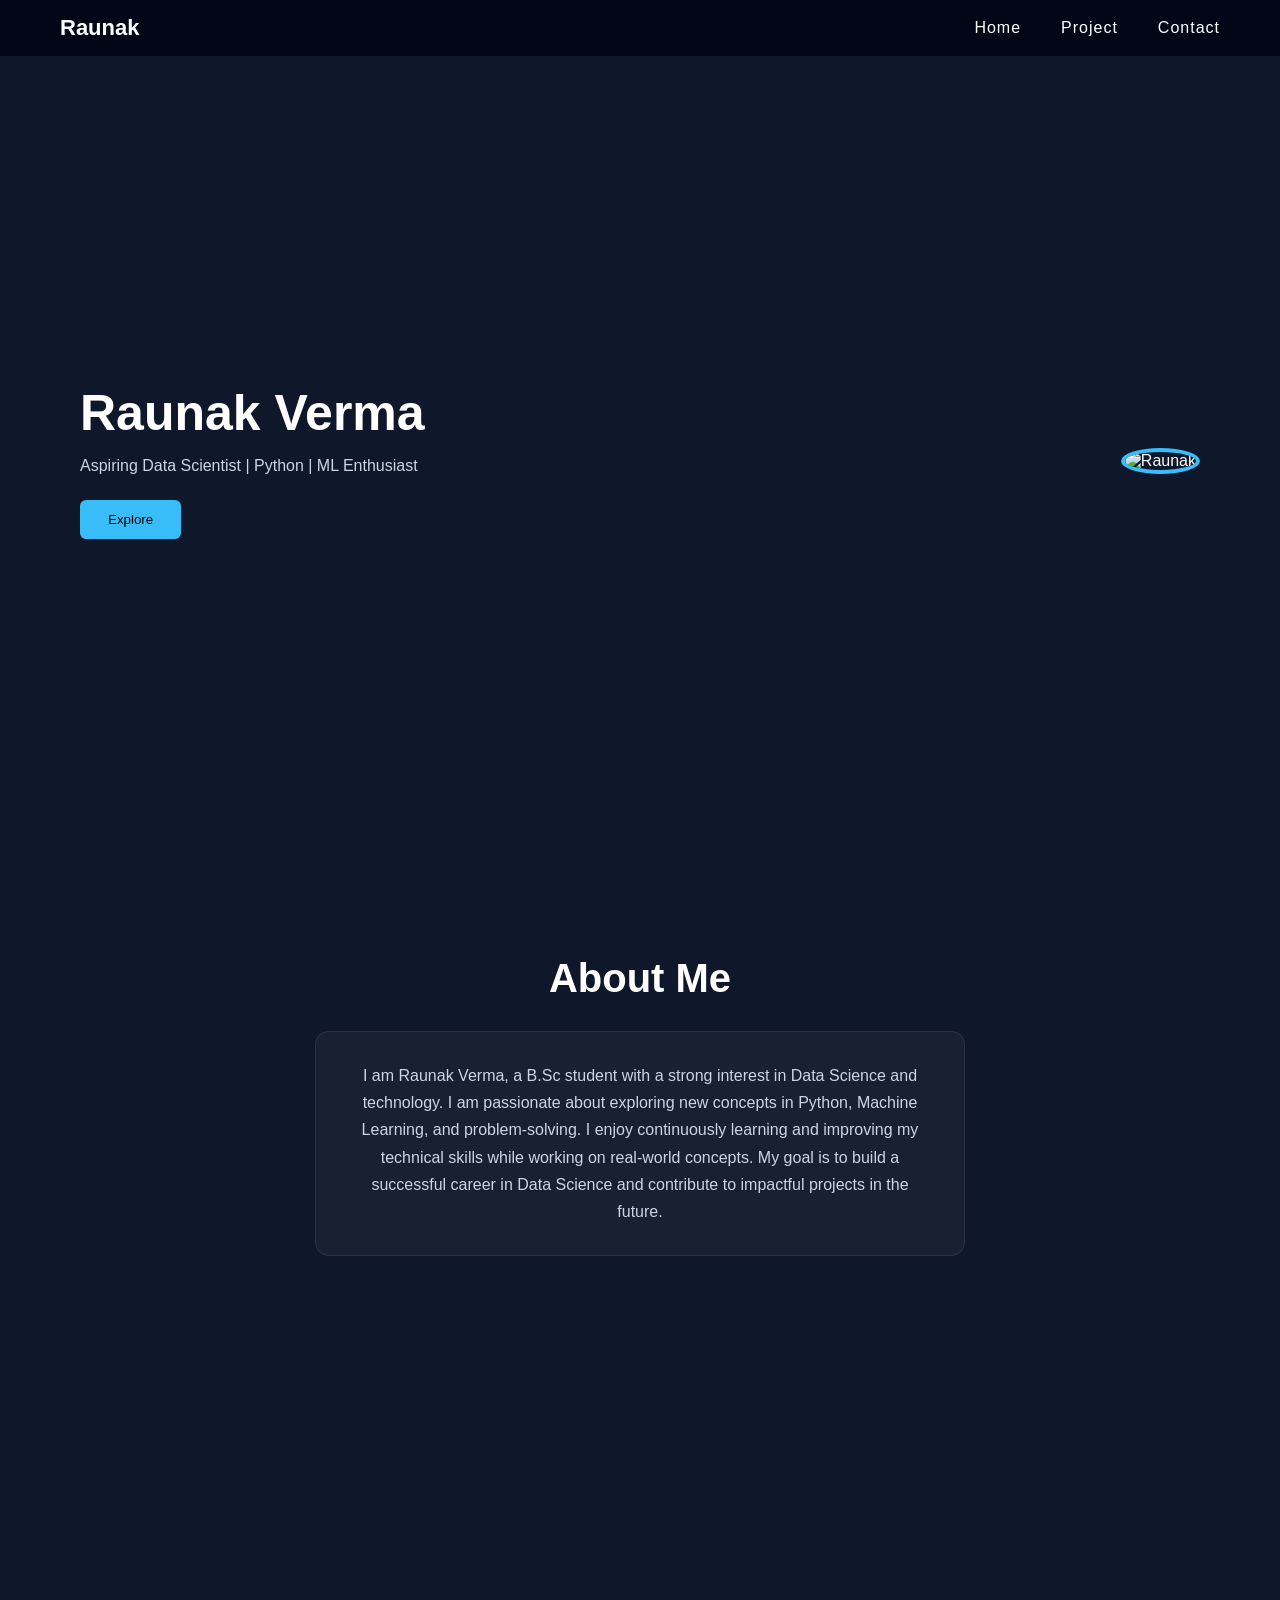
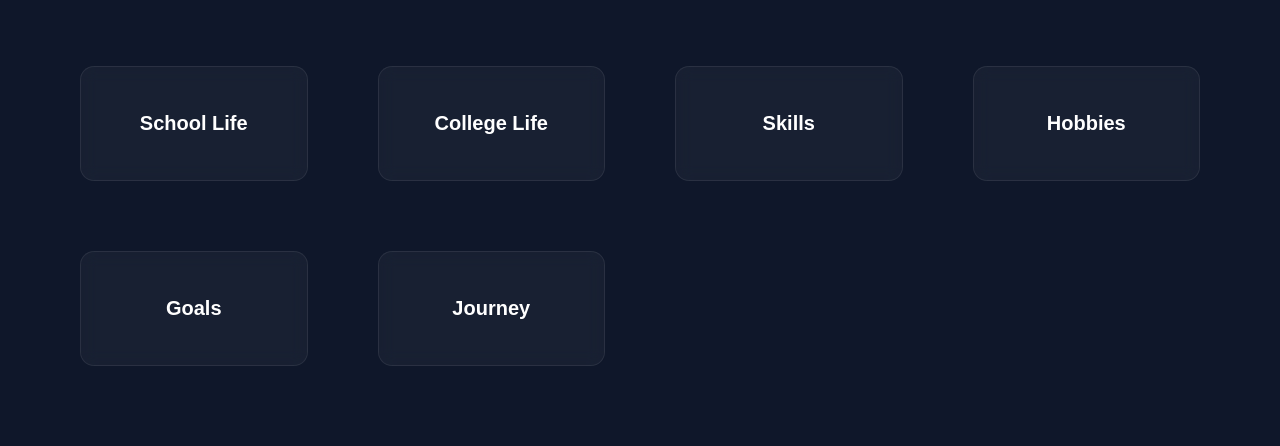
==== index.html @ 3b7c5c31 "Add files via upload" ====
<!DOCTYPE html>
<html lang="en">
<head>
  <meta charset="UTF-8">
  <meta name="viewport" content="width=device-width, initial-scale=1.0">
  <title>Your Name | Portfolio</title>
  <link rel="stylesheet" href="style.css">
</head>
<body>

<!-- 🔹 Navbar -->
<nav class="navbar">
  <h2 class="logo">Raunak</h2>

  <ul>
    <li><a href="#">Home</a></li>
    <li><a href="#">Project</a></li>
    <li><a href="#">Contact</a></li>
  </ul>
</nav>

<!-- 🔹 Hero Section -->
<section class="hero">
  
  <div class="hero-text">
    <h1>Raunak Verma</h1>
    <p>Aspiring Data Scientist | Python | ML Enthusiast</p>
    <button onclick="scrollToSection()">Explore</button>
  </div>

  <div class="hero-img">
    <img src="profile.jpg" alt="Raunak">
  </div>

</section>

<!DOCTYPE html>
<html lang="en">
<head>
  <meta charset="UTF-8">
  <title>About Me</title>
  <link rel="stylesheet" href="style.css">
</head>
<body>


<section class="page">
  <h1>About Me</h1>

  <p>
    I am Raunak Verma, a B.Sc student with a strong interest in Data Science and technology. 
    I am passionate about exploring new concepts in Python, Machine Learning, and problem-solving.

    I enjoy continuously learning and improving my technical skills while working on real-world concepts. 
    My goal is to build a successful career in Data Science and contribute to impactful projects in the future.
  </p>
</section>

</body>
</html>

<!-- 🔹 Clickable Blocks -->
<section class="cards" id="cards">

  <div class="card" onclick="location.href='school.html'">
    <h2>School Life</h2>
  </div>

  <div class="card" onclick="location.href='college.html'">
    <h2>College Life</h2>
  </div>

  <div class="card" onclick="location.href='skills.html'">
    <h2>Skills</h2>
  </div>

  <div class="card" onclick="location.href='hobbies.html'">
    <h2>Hobbies</h2>
  </div>

  <div class="card" onclick="location.href='goals.html'">
    <h2>Goals</h2>
  </div>

  <div class="card" onclick="location.href='journey.html'">
    <h2>Journey</h2>
  </div>

</section>

<script src="script.js"></script>
</body>
</html>
---- style.css ----
*{
  margin: 0;
  padding: 0;
  box-sizing: border-box;
  font-family: 'Poppins', sans-serif;
}

body{
  background: #0f172a;
  color: white;
}

/* Navbar */
.navbar{
  display: flex;
  justify-content: space-between;
  padding: 20px 50px;
  background: #020617;
  position: sticky;
  top: 0;
}

.navbar ul{
  display: flex;
  list-style: none;
  gap: 50px;   /* 👈 yahi main spacing hai */
}

.navbar a{
  color: white;
  text-decoration: none;
  font-size: 16px;
  letter-spacing: 0.5px;  /* thoda premium feel */
  transition: 0.3s;
  padding: 5px 0;
  letter-spacing: 1px;
}


.navbar a:hover{
  color: cyan;
}

/* Hero */
/* Hero Layout */
.hero{
  min-height: 90vh;
  display: flex;
  justify-content: space-between;
  align-items: center;
  padding: 0 80px;
  gap: 40px;
}

.hero-text{
  max-width: 500px;
}

.hero-text h1{
  font-size: 50px;
  margin-bottom: 15px;
}

.hero-text p{
  margin-bottom: 25px;
  color: #cbd5e1;
}

/* Button fix */
.hero button{
  padding: 12px 28px;
  border: none;
  background: #38bdf8;
  color: black;
  cursor: pointer;
  border-radius: 6px;
  transition: 0.3s;
}

.hero button:hover{
  background: #0ea5e9;
}

/* Image styling */
.hero-img img{
  width: 280px;
  height: 280px;
  object-fit: cover;
  border-radius: 50%;
  border: 4px solid #38bdf8;
}

/* 🔹 Cards Section */
.cards{
  display: grid;
  grid-template-columns: repeat(auto-fit, minmax(220px, 1fr));
  gap: 70px;              /* enough spacing */
  padding: 80px;
}

/* 🔹 Individual Card */
.card{
  background: rgba(255,255,255,0.04);
  backdrop-filter: blur(8px);
  padding: 45px 30px;
  text-align: center;
  border-radius: 14px;
  cursor: pointer;
  border: 1px solid rgba(255,255,255,0.08);

  transition: transform 0.25s ease, 
              box-shadow 0.25s ease, 
              border-color 0.25s ease;
}

/* 🔹 Card Text */
.card h2{
  font-size: 20px;
  transition: 0.25s ease;
}

/* 🔥 Hover Effect (NO overlap, clean) */
.card:hover{
  transform: translateY(-6px);   /* controlled movement */
  border-color: #38bdf8;

  /* soft shadow (no spreading into other cards) */
  box-shadow: 0 8px 18px rgba(0,0,0,0.35);
}

/* 🔹 Text Slight Zoom */
.card:hover h2{
  font-size: 22px;
}
/* 🔹 Page Layout */
.page{
  min-height: 80vh;
  padding: 100px 60px;
  text-align: center;
}

.page h1{
  font-size: 40px;
  margin-bottom: 15px;
}

.subtitle{
  max-width: 700px;
  margin: auto;
  margin-bottom: 50px;
  color: #cbd5e1;
  line-height: 1.6;
}

/* 🔹 Phase Cards */
.phase-container{
  display: flex;
  justify-content: center;
  gap: 50px;
  flex-wrap: wrap;
}

.phase-card{
  width: 220px;
  padding: 40px;
  background: rgba(255,255,255,0.04);
  border-radius: 12px;
  cursor: pointer;
  border: 1px solid rgba(255,255,255,0.1);
  transition: 0.3s;
}

.phase-card h2{
  margin-bottom: 10px;
}

.phase-card p{
  color: #94a3b8;
}

/* 🔥 Hover */
.phase-card:hover{
  transform: translateY(-6px);
  border-color: #38bdf8;
  box-shadow: 0 8px 18px rgba(0,0,0,0.3);
}
.navbar{
  display: flex;
  justify-content: space-between;
  align-items: center;

  padding: 15px 60px;
  width: 100%;

  position: sticky;
  top: 0;

  background: #020617;
  z-index: 1000;
}

/* Logo */
.logo{
  font-size: 22px;
  font-weight: 600;
}

/* Nav items */
.navbar ul{
  display: flex;
  list-style: none;
  gap: 40px;
  margin: 0;
  padding: 0;
}

.navbar a{
  text-decoration: none;
  color: white;
  font-size: 16px;
  transition: 0.3s;
}

.navbar a:hover{
  color: #38bdf8;
}

/* 🔹 About Section Layout */
.page{
  display: flex;
  flex-direction: column;
  align-items: center;
  padding: 30px 20px;
  gap: 15px;
}

.page h1{
  margin-bottom: 10px;
}

/* 🔹 About Box */
.page p{
  max-width: 650px;
  background: rgba(255,255,255,0.04);
  padding: 30px 35px;
  border-radius: 14px;

  line-height: 1.7;
  color: #cbd5e1;

  border: 1px solid rgba(255,255,255,0.08);

  transition: all 0.3s ease;
  position: relative;
}

/* 🔥 Hover Effect (premium, not loud) */
.page p:hover{
  transform: translateY(-6px);
  border-color: #38bdf8;

  box-shadow: 0 10px 25px rgba(0,0,0,0.35);
}

/* ✨ Subtle glow line effect */
.page p::before{
  content: "";
  position: absolute;
  top: 0;
  left: 0;
  height: 3px;
  width: 0%;
  background: #38bdf8;
  transition: 0.3s;
  border-radius: 10px 10px 0 0;
}

.page p:hover::before{
  width: 100%;
}
/* 🔥 RESET (MOST IMPORTANT) */
*{
  margin: 0;
  padding: 0;
  box-sizing: border-box;
}
body{
  margin: 0;
}

/* page */
.page{
  padding: 20px 20px;   /* tight spacing */
}

/* heading */
.page h1{
  margin: 10px 0;
}

/* 🔹 Phase Page Layout */
.phase-page{
  padding: 40px 20px;
  text-align: center;
}

.phase-page h1{
  font-size: 36px;
  margin-bottom: 5px;
}

.phase-page h3{
  color: #94a3b8;
  margin-bottom: 25px;
}

/* 🔹 Content Box */
.content-box{
  max-width: 750px;
  margin: auto;
  background: rgba(255,255,255,0.04);
  padding: 35px 40px;
  border-radius: 14px;
  border: 1px solid rgba(255,255,255,0.08);

  line-height: 1.7;
  color: #cbd5e1;

  transition: 0.3s;
}

/* 🔥 Hover effect */
.content-box:hover{
  transform: translateY(-5px);
  border-color: #38bdf8;
  box-shadow: 0 10px 25px rgba(0,0,0,0.35);
}

/* Paragraph spacing */
.content-box p{
  margin-bottom: 15px;
}

/* 🔹 Page Layout */
.page{
  min-height: 80vh;
  padding: 100px 60px;
  text-align: center;
}

.page h1{
  font-size: 40px;
  margin-bottom: 15px;
}

.subtitle{
  max-width: 700px;
  margin: auto;
  margin-bottom: 50px;
  color: #cbd5e1;
  line-height: 1.6;
}

/* 🔹 Phase Cards */
.phase-container{
  display: flex;
  justify-content: center;
  gap: 50px;
  flex-wrap: wrap;
}

.phase-card{
  width: 220px;
  padding: 40px;
  background: rgba(255,255,255,0.04);
  border-radius: 12px;
  cursor: pointer;
  border: 1px solid rgba(255,255,255,0.1);
  transition: 0.3s;
}

.phase-card h2{
  margin-bottom: 10px;
}

.phase-card p{
  color: #94a3b8;
}

/* 🔥 Hover */
.phase-card:hover{
  transform: translateY(-6px);
  border-color: #38bdf8;
  box-shadow: 0 8px 18px rgba(0,0,0,0.3);
}

.phase-page{
  padding: 50px 20px;
  text-align: center;
}

/* Slightly more prominent heading for final phase */
.phase-page h1{
  font-size: 38px;
  margin-bottom: 8px;
  letter-spacing: 0.5px;
}

.phase-page h3{
  color: #38bdf8;
  margin-bottom: 30px;
  font-weight: 500;
}

/* Content box - slightly more refined */
.content-box{
  max-width: 780px;
  margin: auto;
  background: rgba(255,255,255,0.05); /* slightly brighter than others */
  padding: 40px 45px;
  border-radius: 16px;
  border: 1px solid rgba(56,189,248,0.15); /* bluish tint border */

  line-height: 1.75;
  color: #e2e8f0;

  transition: all 0.3s ease;
}

/* Hover effect (more premium for final phase) */
.content-box:hover{
  transform: translateY(-6px);
  border-color: #38bdf8;
  box-shadow: 0 12px 30px rgba(0,0,0,0.45);
}

/* Paragraph spacing */
.content-box p{
  margin-bottom: 16px;
  font-size: 15.5px;
}

/* Navbar slight enhancement (optional consistency) */
.navbar{
  background: #020617;
  backdrop-filter: blur(6px);
}

/* Back/Home links hover */
.navbar a:hover{
  color: #38bdf8;
}
.page{
  min-height: 80vh;
  padding: 80px 20px;
  text-align: center;
}

.subtitle{
  max-width: 700px;
  margin: auto;
  margin-top: 10px;
  margin-bottom: 40px;
  color: #cbd5e1;
  line-height: 1.6;
}

.phase-container{
  display: flex;
  justify-content: center;
  gap: 40px;
  flex-wrap: wrap;
}

.phase-card{
  width: 220px;
  padding: 35px;
  background: rgba(255,255,255,0.04);
  border-radius: 12px;
  cursor: pointer;
  border: 1px solid rgba(255,255,255,0.1);
  transition: 0.3s;
}

.phase-card h2{
  margin-bottom: 10px;
}

.phase-card p{
  color: #94a3b8;
}

.phase-card:hover{
  transform: translateY(-6px);
  border-color: #38bdf8;
  box-shadow: 0 8px 18px rgba(0,0,0,0.3);
}
---- style.css ----
*{
  margin: 0;
  padding: 0;
  box-sizing: border-box;
  font-family: 'Poppins', sans-serif;
}

body{
  background: #0f172a;
  color: white;
}

/* Navbar */
.navbar{
  display: flex;
  justify-content: space-between;
  padding: 20px 50px;
  background: #020617;
  position: sticky;
  top: 0;
}

.navbar ul{
  display: flex;
  list-style: none;
  gap: 50px;   /* 👈 yahi main spacing hai */
}

.navbar a{
  color: white;
  text-decoration: none;
  font-size: 16px;
  letter-spacing: 0.5px;  /* thoda premium feel */
  transition: 0.3s;
  padding: 5px 0;
  letter-spacing: 1px;
}


.navbar a:hover{
  color: cyan;
}

/* Hero */
/* Hero Layout */
.hero{
  min-height: 90vh;
  display: flex;
  justify-content: space-between;
  align-items: center;
  padding: 0 80px;
  gap: 40px;
}

.hero-text{
  max-width: 500px;
}

.hero-text h1{
  font-size: 50px;
  margin-bottom: 15px;
}

.hero-text p{
  margin-bottom: 25px;
  color: #cbd5e1;
}

/* Button fix */
.hero button{
  padding: 12px 28px;
  border: none;
  background: #38bdf8;
  color: black;
  cursor: pointer;
  border-radius: 6px;
  transition: 0.3s;
}

.hero button:hover{
  background: #0ea5e9;
}

/* Image styling */
.hero-img img{
  width: 280px;
  height: 280px;
  object-fit: cover;
  border-radius: 50%;
  border: 4px solid #38bdf8;
}

/* 🔹 Cards Section */
.cards{
  display: grid;
  grid-template-columns: repeat(auto-fit, minmax(220px, 1fr));
  gap: 70px;              /* enough spacing */
  padding: 80px;
}

/* 🔹 Individual Card */
.card{
  background: rgba(255,255,255,0.04);
  backdrop-filter: blur(8px);
  padding: 45px 30px;
  text-align: center;
  border-radius: 14px;
  cursor: pointer;
  border: 1px solid rgba(255,255,255,0.08);

  transition: transform 0.25s ease, 
              box-shadow 0.25s ease, 
              border-color 0.25s ease;
}

/* 🔹 Card Text */
.card h2{
  font-size: 20px;
  transition: 0.25s ease;
}

/* 🔥 Hover Effect (NO overlap, clean) */
.card:hover{
  transform: translateY(-6px);   /* controlled movement */
  border-color: #38bdf8;

  /* soft shadow (no spreading into other cards) */
  box-shadow: 0 8px 18px rgba(0,0,0,0.35);
}

/* 🔹 Text Slight Zoom */
.card:hover h2{
  font-size: 22px;
}
/* 🔹 Page Layout */
.page{
  min-height: 80vh;
  padding: 100px 60px;
  text-align: center;
}

.page h1{
  font-size: 40px;
  margin-bottom: 15px;
}

.subtitle{
  max-width: 700px;
  margin: auto;
  margin-bottom: 50px;
  color: #cbd5e1;
  line-height: 1.6;
}

/* 🔹 Phase Cards */
.phase-container{
  display: flex;
  justify-content: center;
  gap: 50px;
  flex-wrap: wrap;
}

.phase-card{
  width: 220px;
  padding: 40px;
  background: rgba(255,255,255,0.04);
  border-radius: 12px;
  cursor: pointer;
  border: 1px solid rgba(255,255,255,0.1);
  transition: 0.3s;
}

.phase-card h2{
  margin-bottom: 10px;
}

.phase-card p{
  color: #94a3b8;
}

/* 🔥 Hover */
.phase-card:hover{
  transform: translateY(-6px);
  border-color: #38bdf8;
  box-shadow: 0 8px 18px rgba(0,0,0,0.3);
}
.navbar{
  display: flex;
  justify-content: space-between;
  align-items: center;

  padding: 15px 60px;
  width: 100%;

  position: sticky;
  top: 0;

  background: #020617;
  z-index: 1000;
}

/* Logo */
.logo{
  font-size: 22px;
  font-weight: 600;
}

/* Nav items */
.navbar ul{
  display: flex;
  list-style: none;
  gap: 40px;
  margin: 0;
  padding: 0;
}

.navbar a{
  text-decoration: none;
  color: white;
  font-size: 16px;
  transition: 0.3s;
}

.navbar a:hover{
  color: #38bdf8;
}

/* 🔹 About Section Layout */
.page{
  display: flex;
  flex-direction: column;
  align-items: center;
  padding: 30px 20px;
  gap: 15px;
}

.page h1{
  margin-bottom: 10px;
}

/* 🔹 About Box */
.page p{
  max-width: 650px;
  background: rgba(255,255,255,0.04);
  padding: 30px 35px;
  border-radius: 14px;

  line-height: 1.7;
  color: #cbd5e1;

  border: 1px solid rgba(255,255,255,0.08);

  transition: all 0.3s ease;
  position: relative;
}

/* 🔥 Hover Effect (premium, not loud) */
.page p:hover{
  transform: translateY(-6px);
  border-color: #38bdf8;

  box-shadow: 0 10px 25px rgba(0,0,0,0.35);
}

/* ✨ Subtle glow line effect */
.page p::before{
  content: "";
  position: absolute;
  top: 0;
  left: 0;
  height: 3px;
  width: 0%;
  background: #38bdf8;
  transition: 0.3s;
  border-radius: 10px 10px 0 0;
}

.page p:hover::before{
  width: 100%;
}
/* 🔥 RESET (MOST IMPORTANT) */
*{
  margin: 0;
  padding: 0;
  box-sizing: border-box;
}
body{
  margin: 0;
}

/* page */
.page{
  padding: 20px 20px;   /* tight spacing */
}

/* heading */
.page h1{
  margin: 10px 0;
}

/* 🔹 Phase Page Layout */
.phase-page{
  padding: 40px 20px;
  text-align: center;
}

.phase-page h1{
  font-size: 36px;
  margin-bottom: 5px;
}

.phase-page h3{
  color: #94a3b8;
  margin-bottom: 25px;
}

/* 🔹 Content Box */
.content-box{
  max-width: 750px;
  margin: auto;
  background: rgba(255,255,255,0.04);
  padding: 35px 40px;
  border-radius: 14px;
  border: 1px solid rgba(255,255,255,0.08);

  line-height: 1.7;
  color: #cbd5e1;

  transition: 0.3s;
}

/* 🔥 Hover effect */
.content-box:hover{
  transform: translateY(-5px);
  border-color: #38bdf8;
  box-shadow: 0 10px 25px rgba(0,0,0,0.35);
}

/* Paragraph spacing */
.content-box p{
  margin-bottom: 15px;
}

/* 🔹 Page Layout */
.page{
  min-height: 80vh;
  padding: 100px 60px;
  text-align: center;
}

.page h1{
  font-size: 40px;
  margin-bottom: 15px;
}

.subtitle{
  max-width: 700px;
  margin: auto;
  margin-bottom: 50px;
  color: #cbd5e1;
  line-height: 1.6;
}

/* 🔹 Phase Cards */
.phase-container{
  display: flex;
  justify-content: center;
  gap: 50px;
  flex-wrap: wrap;
}

.phase-card{
  width: 220px;
  padding: 40px;
  background: rgba(255,255,255,0.04);
  border-radius: 12px;
  cursor: pointer;
  border: 1px solid rgba(255,255,255,0.1);
  transition: 0.3s;
}

.phase-card h2{
  margin-bottom: 10px;
}

.phase-card p{
  color: #94a3b8;
}

/* 🔥 Hover */
.phase-card:hover{
  transform: translateY(-6px);
  border-color: #38bdf8;
  box-shadow: 0 8px 18px rgba(0,0,0,0.3);
}

.phase-page{
  padding: 50px 20px;
  text-align: center;
}

/* Slightly more prominent heading for final phase */
.phase-page h1{
  font-size: 38px;
  margin-bottom: 8px;
  letter-spacing: 0.5px;
}

.phase-page h3{
  color: #38bdf8;
  margin-bottom: 30px;
  font-weight: 500;
}

/* Content box - slightly more refined */
.content-box{
  max-width: 780px;
  margin: auto;
  background: rgba(255,255,255,0.05); /* slightly brighter than others */
  padding: 40px 45px;
  border-radius: 16px;
  border: 1px solid rgba(56,189,248,0.15); /* bluish tint border */

  line-height: 1.75;
  color: #e2e8f0;

  transition: all 0.3s ease;
}

/* Hover effect (more premium for final phase) */
.content-box:hover{
  transform: translateY(-6px);
  border-color: #38bdf8;
  box-shadow: 0 12px 30px rgba(0,0,0,0.45);
}

/* Paragraph spacing */
.content-box p{
  margin-bottom: 16px;
  font-size: 15.5px;
}

/* Navbar slight enhancement (optional consistency) */
.navbar{
  background: #020617;
  backdrop-filter: blur(6px);
}

/* Back/Home links hover */
.navbar a:hover{
  color: #38bdf8;
}
.page{
  min-height: 80vh;
  padding: 80px 20px;
  text-align: center;
}

.subtitle{
  max-width: 700px;
  margin: auto;
  margin-top: 10px;
  margin-bottom: 40px;
  color: #cbd5e1;
  line-height: 1.6;
}

.phase-container{
  display: flex;
  justify-content: center;
  gap: 40px;
  flex-wrap: wrap;
}

.phase-card{
  width: 220px;
  padding: 35px;
  background: rgba(255,255,255,0.04);
  border-radius: 12px;
  cursor: pointer;
  border: 1px solid rgba(255,255,255,0.1);
  transition: 0.3s;
}

.phase-card h2{
  margin-bottom: 10px;
}

.phase-card p{
  color: #94a3b8;
}

.phase-card:hover{
  transform: translateY(-6px);
  border-color: #38bdf8;
  box-shadow: 0 8px 18px rgba(0,0,0,0.3);
}
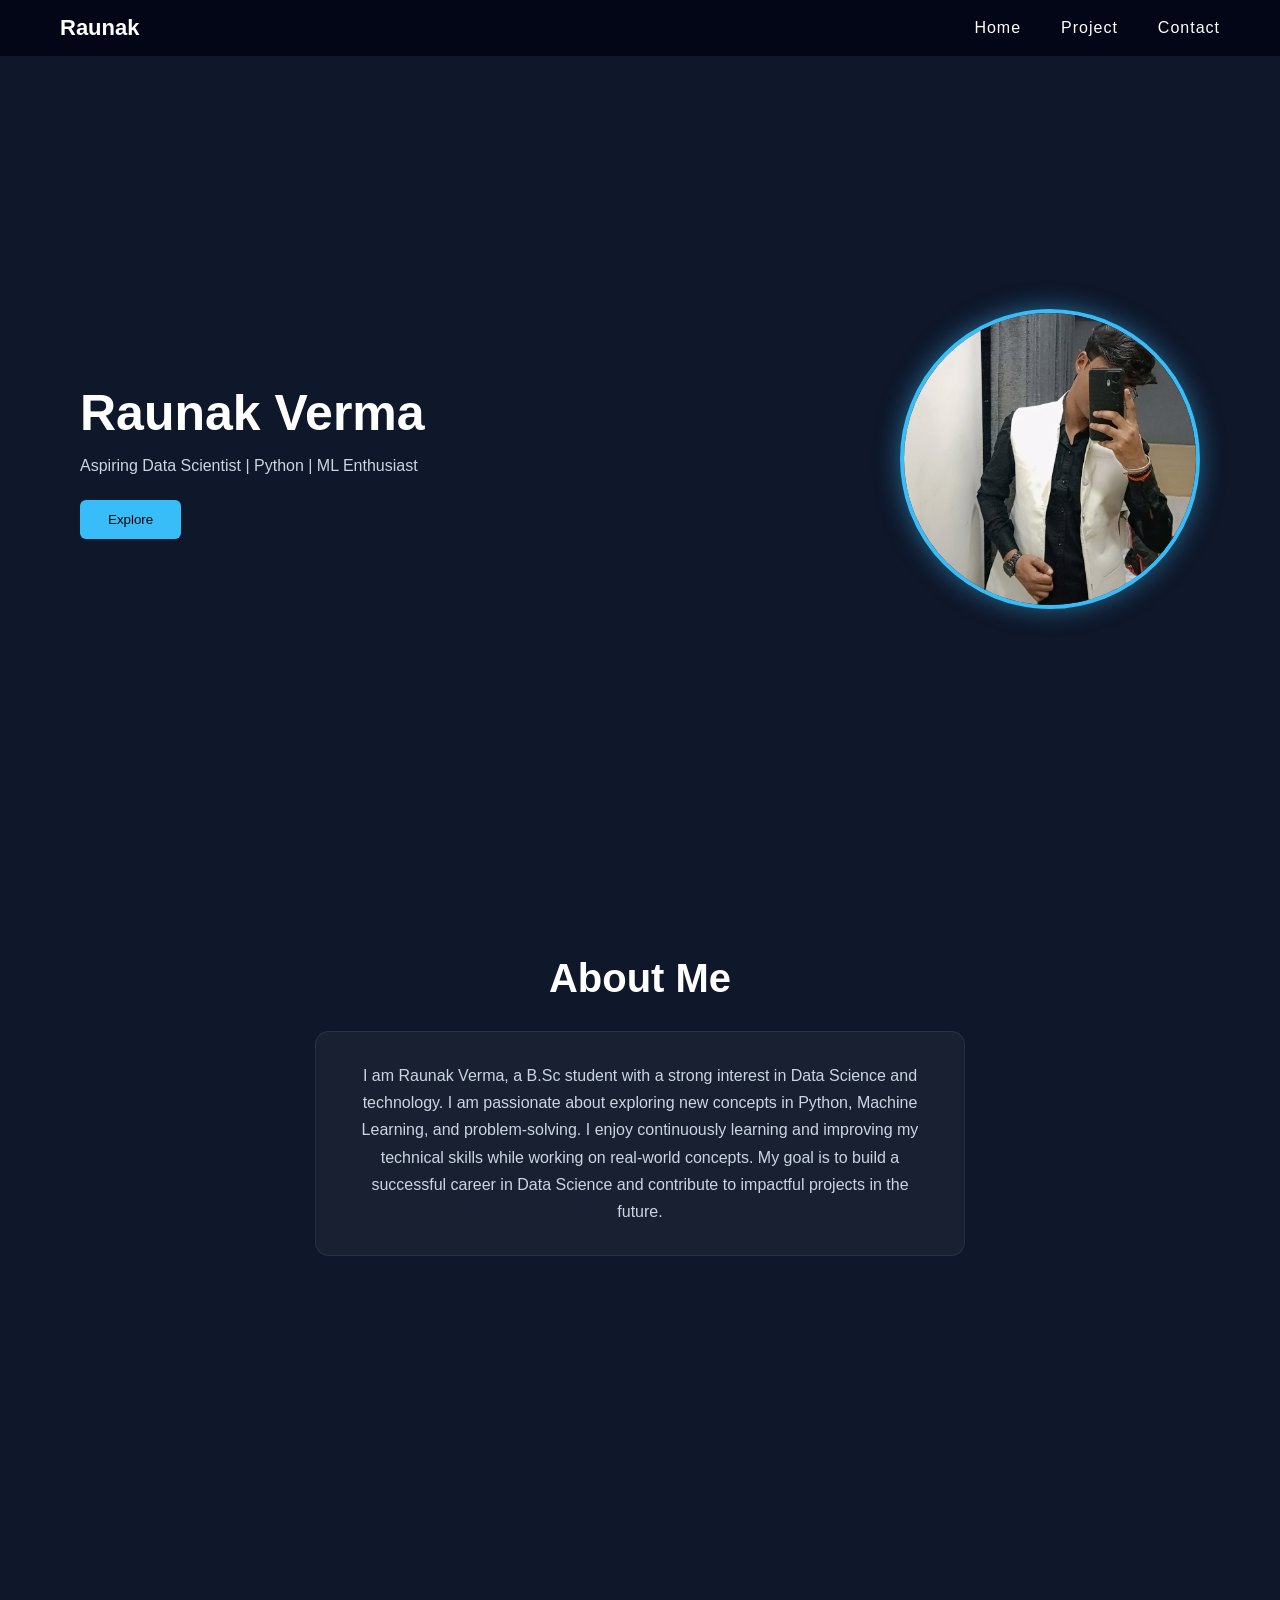
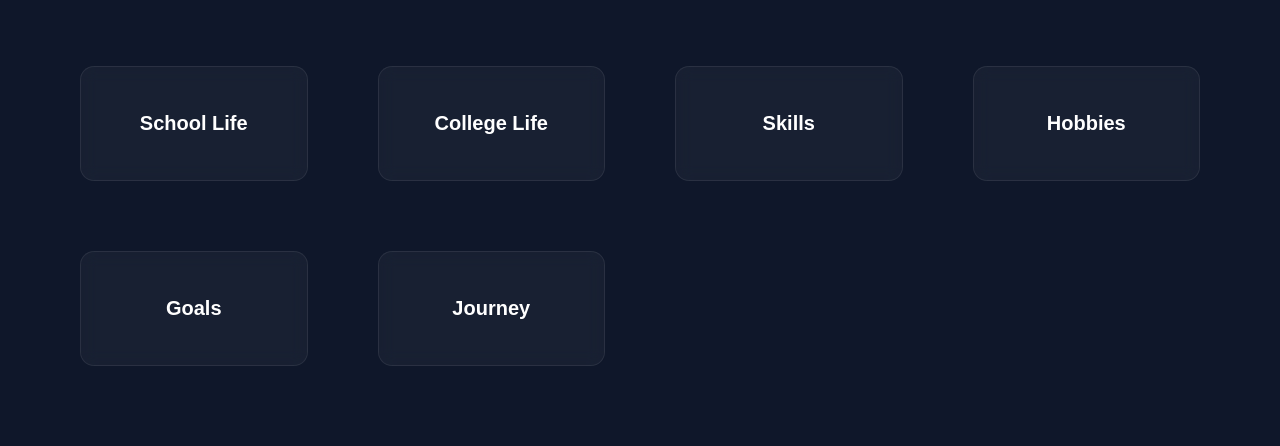
==== commit 31f5e554: "Add files via upload" ====
--- a/index.html
+++ b/index.html
@@ -3,7 +3,7 @@
 <head>
   <meta charset="UTF-8">
   <meta name="viewport" content="width=device-width, initial-scale=1.0">
-  <title>Your Name | Portfolio</title>
+  <title>rauank's | Portfolio</title>
   <link rel="stylesheet" href="style.css">
 </head>
 <body>
--- a/style.css
+++ b/style.css
@@ -23,7 +23,7 @@
 .navbar ul{
   display: flex;
   list-style: none;
-  gap: 50px;   /* 👈 yahi main spacing hai */
+  gap: 10px;   /* 👈 yahi main spacing hai */
 }
 
 .navbar a{
@@ -83,11 +83,12 @@
 
 /* Image styling */
 .hero-img img{
-  width: 280px;
-  height: 280px;
+  width: 300px;
+  height: 300px;
   object-fit: cover;
   border-radius: 50%;
   border: 4px solid #38bdf8;
+  box-shadow: 0 0 25px rgba(56,189,248,0.5);
 }
 
 /* 🔹 Cards Section */
--- a/style.css
+++ b/style.css
@@ -23,7 +23,7 @@
 .navbar ul{
   display: flex;
   list-style: none;
-  gap: 50px;   /* 👈 yahi main spacing hai */
+  gap: 10px;   /* 👈 yahi main spacing hai */
 }
 
 .navbar a{
@@ -83,11 +83,12 @@
 
 /* Image styling */
 .hero-img img{
-  width: 280px;
-  height: 280px;
+  width: 300px;
+  height: 300px;
   object-fit: cover;
   border-radius: 50%;
   border: 4px solid #38bdf8;
+  box-shadow: 0 0 25px rgba(56,189,248,0.5);
 }
 
 /* 🔹 Cards Section */
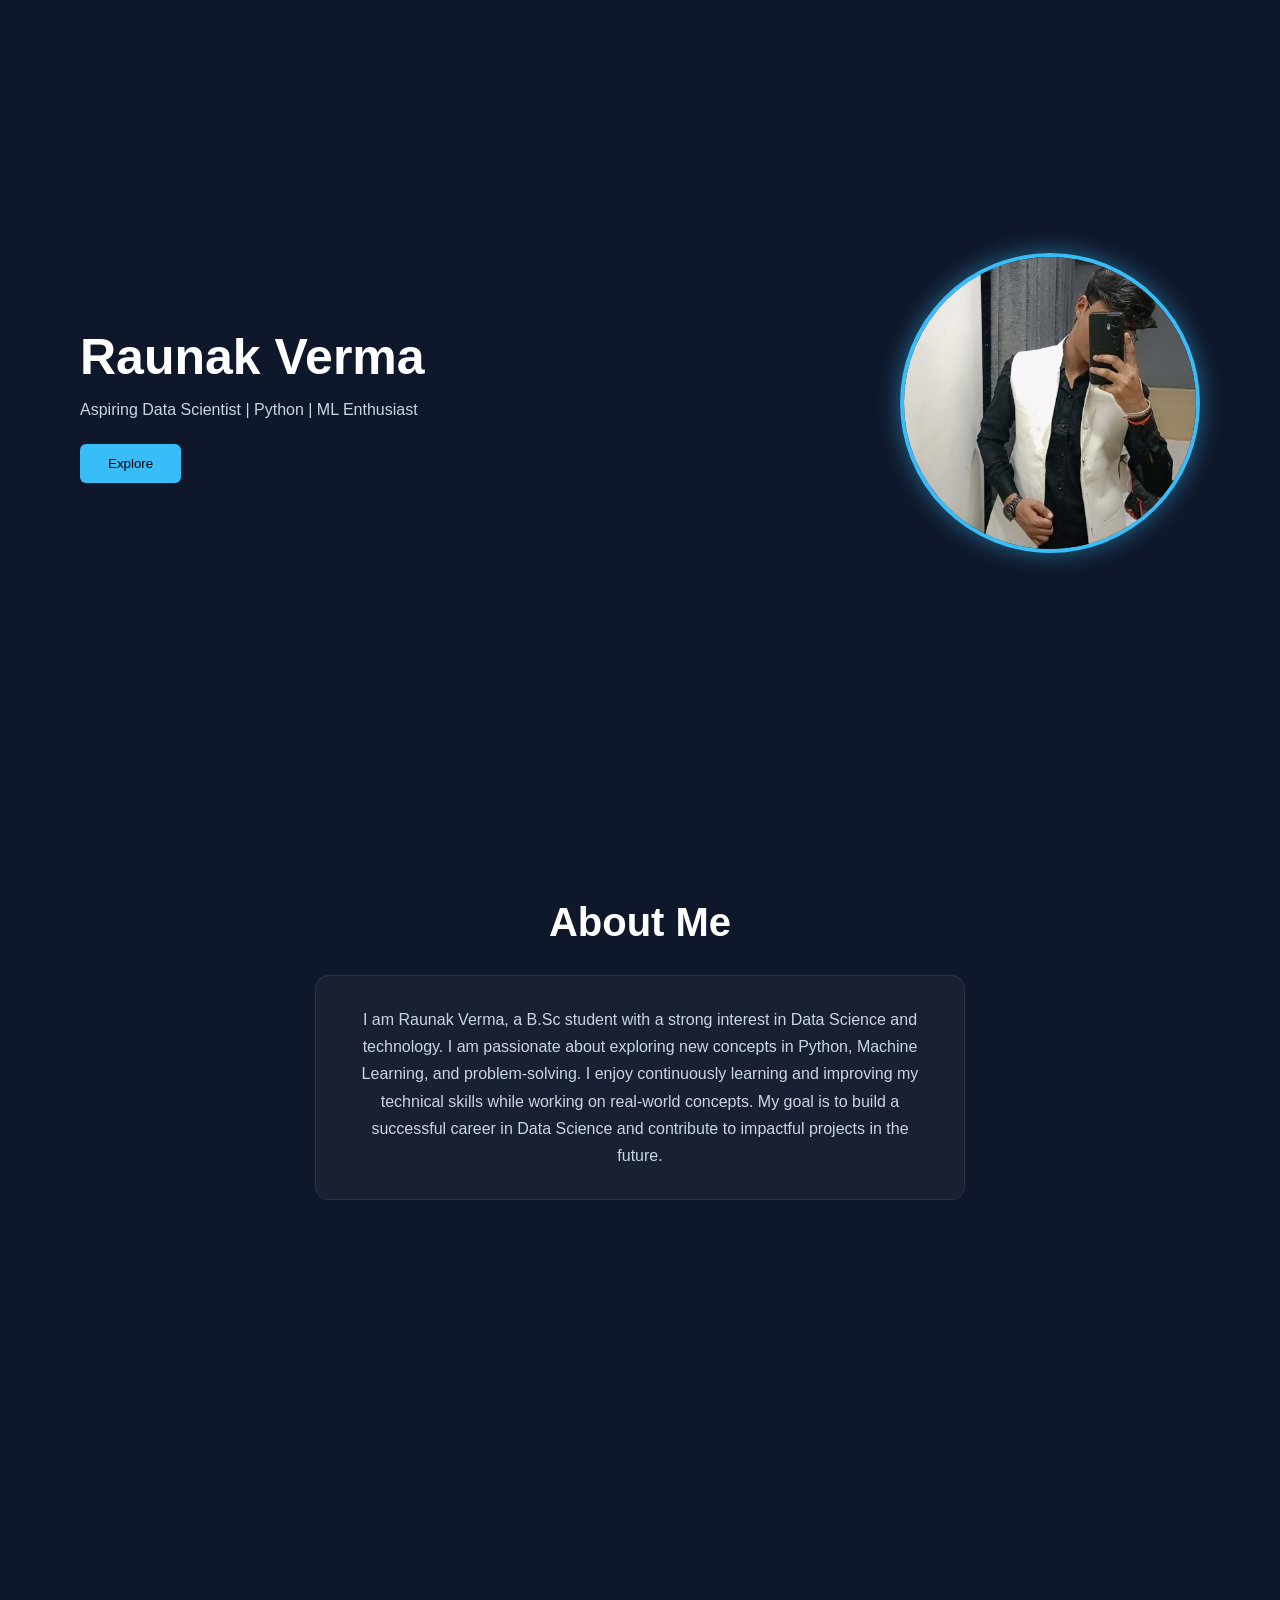
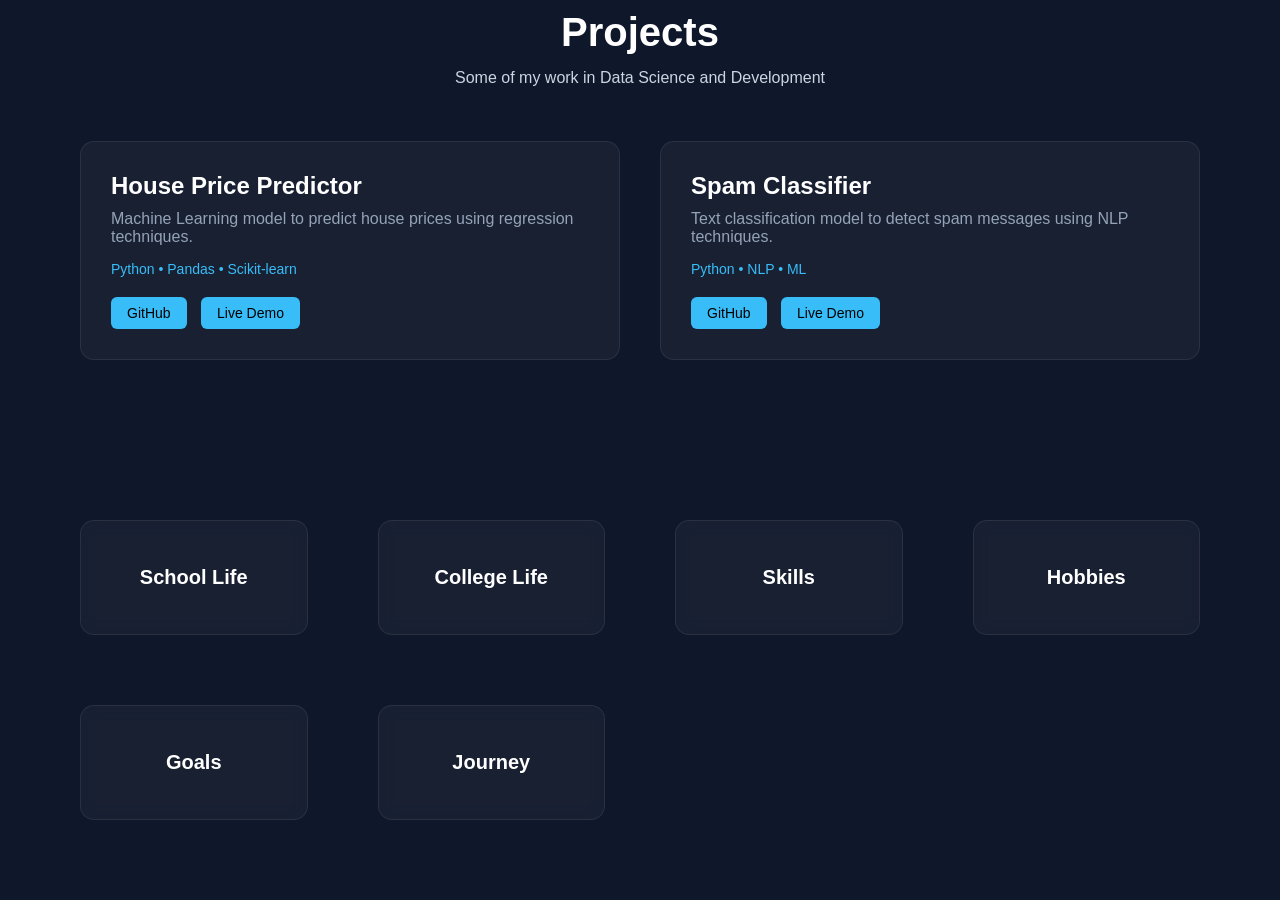
==== commit abcaeecd: "Add files via upload" ====
--- a/index.html
+++ b/index.html
@@ -8,16 +8,7 @@
 </head>
 <body>
 
-<!-- 🔹 Navbar -->
-<nav class="navbar">
-  <h2 class="logo">Raunak</h2>
 
-  <ul>
-    <li><a href="#">Home</a></li>
-    <li><a href="#">Project</a></li>
-    <li><a href="#">Contact</a></li>
-  </ul>
-</nav>
 
 <!-- 🔹 Hero Section -->
 <section class="hero">
@@ -59,6 +50,43 @@
 </body>
 </html>
 
+<section class="projects" id="projects">
+
+  <h1>Projects</h1>
+  <p class="subtitle">Some of my work in Data Science and Development</p>
+
+  <div class="project-container">
+
+    <!-- 🔹 Project 1 -->
+    <div class="project-card">
+      <h2>House Price Predictor</h2>
+      <p>Machine Learning model to predict house prices using regression techniques.</p>
+
+      <div class="tech">Python • Pandas • Scikit-learn</div>
+
+      <div class="buttons">
+        <a href="https://github.com/raunakverma07/housing-predictor" target="_blank">GitHub</a>
+        <a href="https://housing-app-g3v4.onrender.com" target="_blank">Live Demo</a>
+      </div>
+    </div>
+
+    <!-- 🔹 Project 2 -->
+    <div class="project-card">
+      <h2>Spam Classifier</h2>
+      <p>Text classification model to detect spam messages using NLP techniques.</p>
+
+      <div class="tech">Python • NLP • ML</div>
+
+      <div class="buttons">
+        <a href="#">GitHub</a>
+        <a href="#">Live Demo</a>
+      </div>
+    </div>
+
+  </div>
+
+</section>
+
 <!-- 🔹 Clickable Blocks -->
 <section class="cards" id="cards">
 
--- a/style.css
+++ b/style.css
@@ -495,4 +495,77 @@
   transform: translateY(-6px);
   border-color: #38bdf8;
   box-shadow: 0 8px 18px rgba(0,0,0,0.3);
-}+}
+/* 🔹 Projects Section */
+.projects{
+  padding: 80px;
+  text-align: center;
+}
+
+.projects h1{
+  font-size: 40px;
+  margin-bottom: 10px;
+}
+
+.projects .subtitle{
+  color: #cbd5e1;
+  margin-bottom: 50px;
+}
+
+/* 🔹 Container */
+.project-container{
+  display: grid;
+  grid-template-columns: repeat(auto-fit, minmax(250px, 1fr));
+  gap: 40px;
+}
+
+/* 🔹 Card */
+.project-card{
+  background: rgba(255,255,255,0.04);
+  padding: 30px;
+  border-radius: 14px;
+  border: 1px solid rgba(255,255,255,0.08);
+  text-align: left;
+
+  transition: 0.3s;
+}
+
+.project-card h2{
+  margin-bottom: 10px;
+}
+
+.project-card p{
+  color: #94a3b8;
+  margin-bottom: 15px;
+}
+
+/* 🔹 Tech stack */
+.tech{
+  font-size: 14px;
+  color: #38bdf8;
+  margin-bottom: 20px;
+}
+
+/* 🔹 Buttons */
+.buttons a{
+  display: inline-block;
+  margin-right: 10px;
+  padding: 8px 16px;
+  background: #38bdf8;
+  color: black;
+  border-radius: 6px;
+  text-decoration: none;
+  font-size: 14px;
+  transition: 0.3s;
+}
+
+.buttons a:hover{
+  background: #0ea5e9;
+}
+
+/* 🔥 Hover effect (same feel as cards) */
+.project-card:hover{
+  transform: translateY(-6px);
+  border-color: #38bdf8;
+  box-shadow: 0 8px 18px rgba(0,0,0,0.35);
+}
--- a/style.css
+++ b/style.css
@@ -495,4 +495,77 @@
   transform: translateY(-6px);
   border-color: #38bdf8;
   box-shadow: 0 8px 18px rgba(0,0,0,0.3);
-}+}
+/* 🔹 Projects Section */
+.projects{
+  padding: 80px;
+  text-align: center;
+}
+
+.projects h1{
+  font-size: 40px;
+  margin-bottom: 10px;
+}
+
+.projects .subtitle{
+  color: #cbd5e1;
+  margin-bottom: 50px;
+}
+
+/* 🔹 Container */
+.project-container{
+  display: grid;
+  grid-template-columns: repeat(auto-fit, minmax(250px, 1fr));
+  gap: 40px;
+}
+
+/* 🔹 Card */
+.project-card{
+  background: rgba(255,255,255,0.04);
+  padding: 30px;
+  border-radius: 14px;
+  border: 1px solid rgba(255,255,255,0.08);
+  text-align: left;
+
+  transition: 0.3s;
+}
+
+.project-card h2{
+  margin-bottom: 10px;
+}
+
+.project-card p{
+  color: #94a3b8;
+  margin-bottom: 15px;
+}
+
+/* 🔹 Tech stack */
+.tech{
+  font-size: 14px;
+  color: #38bdf8;
+  margin-bottom: 20px;
+}
+
+/* 🔹 Buttons */
+.buttons a{
+  display: inline-block;
+  margin-right: 10px;
+  padding: 8px 16px;
+  background: #38bdf8;
+  color: black;
+  border-radius: 6px;
+  text-decoration: none;
+  font-size: 14px;
+  transition: 0.3s;
+}
+
+.buttons a:hover{
+  background: #0ea5e9;
+}
+
+/* 🔥 Hover effect (same feel as cards) */
+.project-card:hover{
+  transform: translateY(-6px);
+  border-color: #38bdf8;
+  box-shadow: 0 8px 18px rgba(0,0,0,0.35);
+}
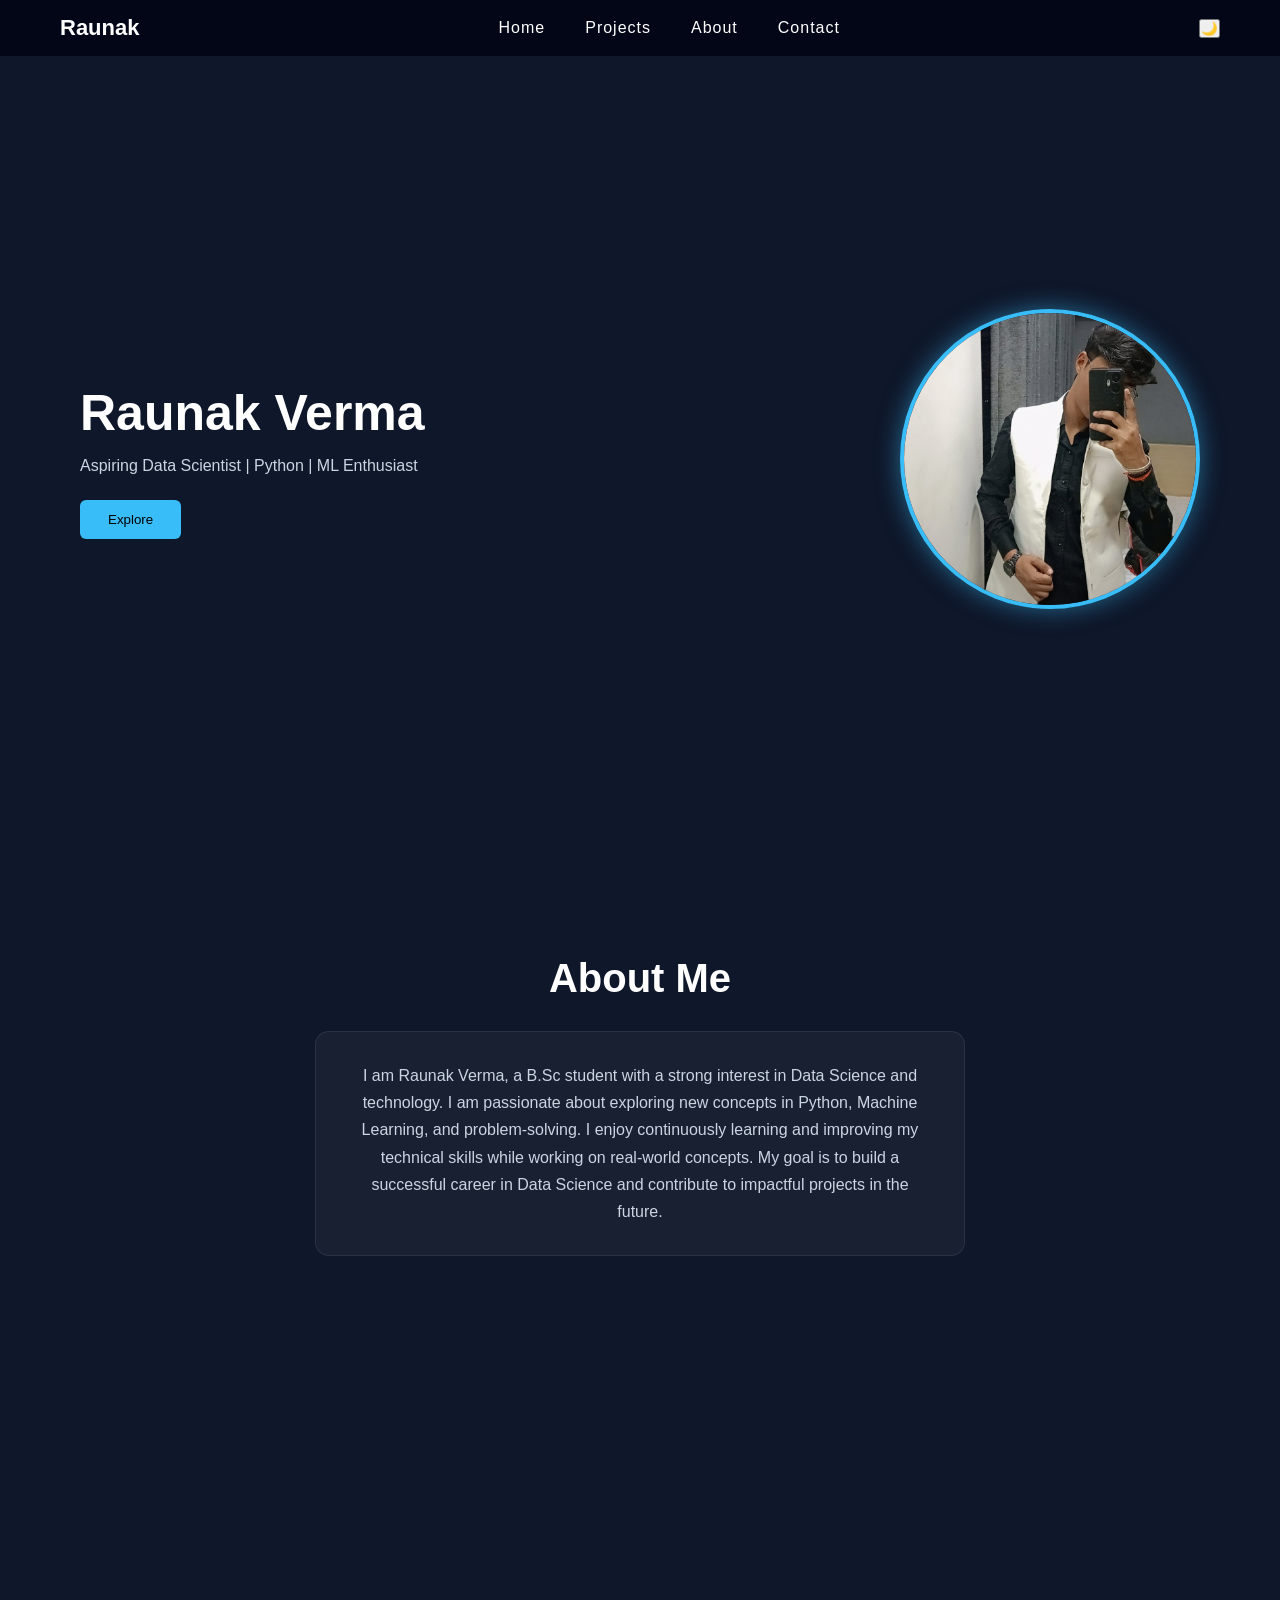
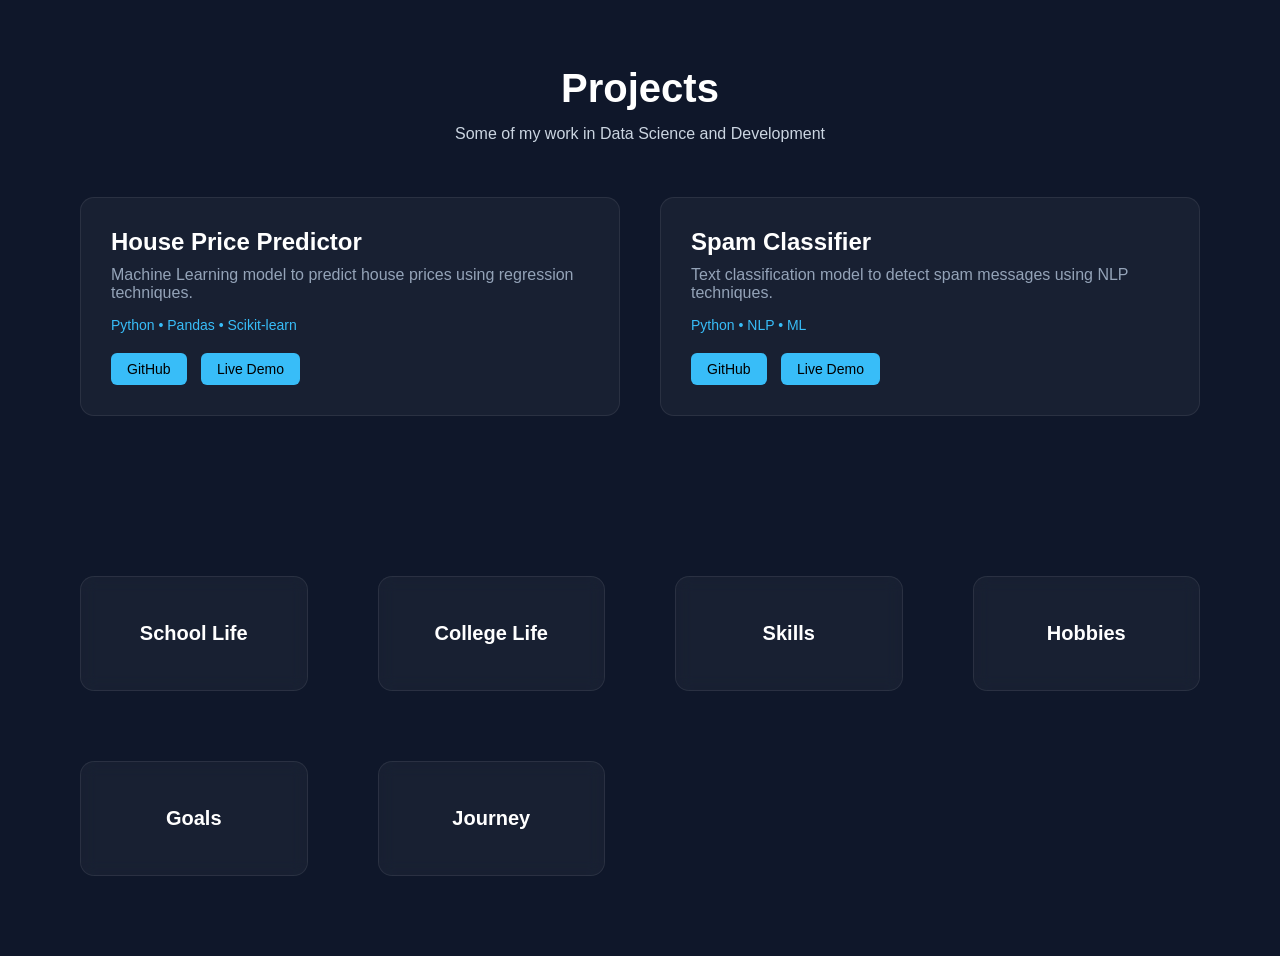
==== commit 712ff001: "Add files via upload" ====
--- a/index.html
+++ b/index.html
@@ -8,7 +8,23 @@
 </head>
 <body>
 
+<nav class="navbar">
 
+  <div class="logo">Raunak</div>
+
+  <ul class="nav-links">
+    <li><a href="#">Home</a></li>
+    <li><a href="#projects">Projects</a></li>
+    <li><a href="#about">About</a></li>
+    <li><a href="#contact">Contact</a></li>
+  </ul>
+
+  <!-- Theme Toggle -->
+  <button class="theme-btn" onclick="toggleTheme()">
+    🌙
+  </button>
+
+</nav>
 
 <!-- 🔹 Hero Section -->
 <section class="hero">
@@ -66,7 +82,7 @@
 
       <div class="buttons">
         <a href="https://github.com/raunakverma07/housing-predictor" target="_blank">GitHub</a>
-        <a href="https://housing-app-g3v4.onrender.com" target="_blank">Live Demo</a>
+        <a href="https://housing-app-g2v4.onrender.com" target="_blank">Live Demo</a>
       </div>
     </div>
 
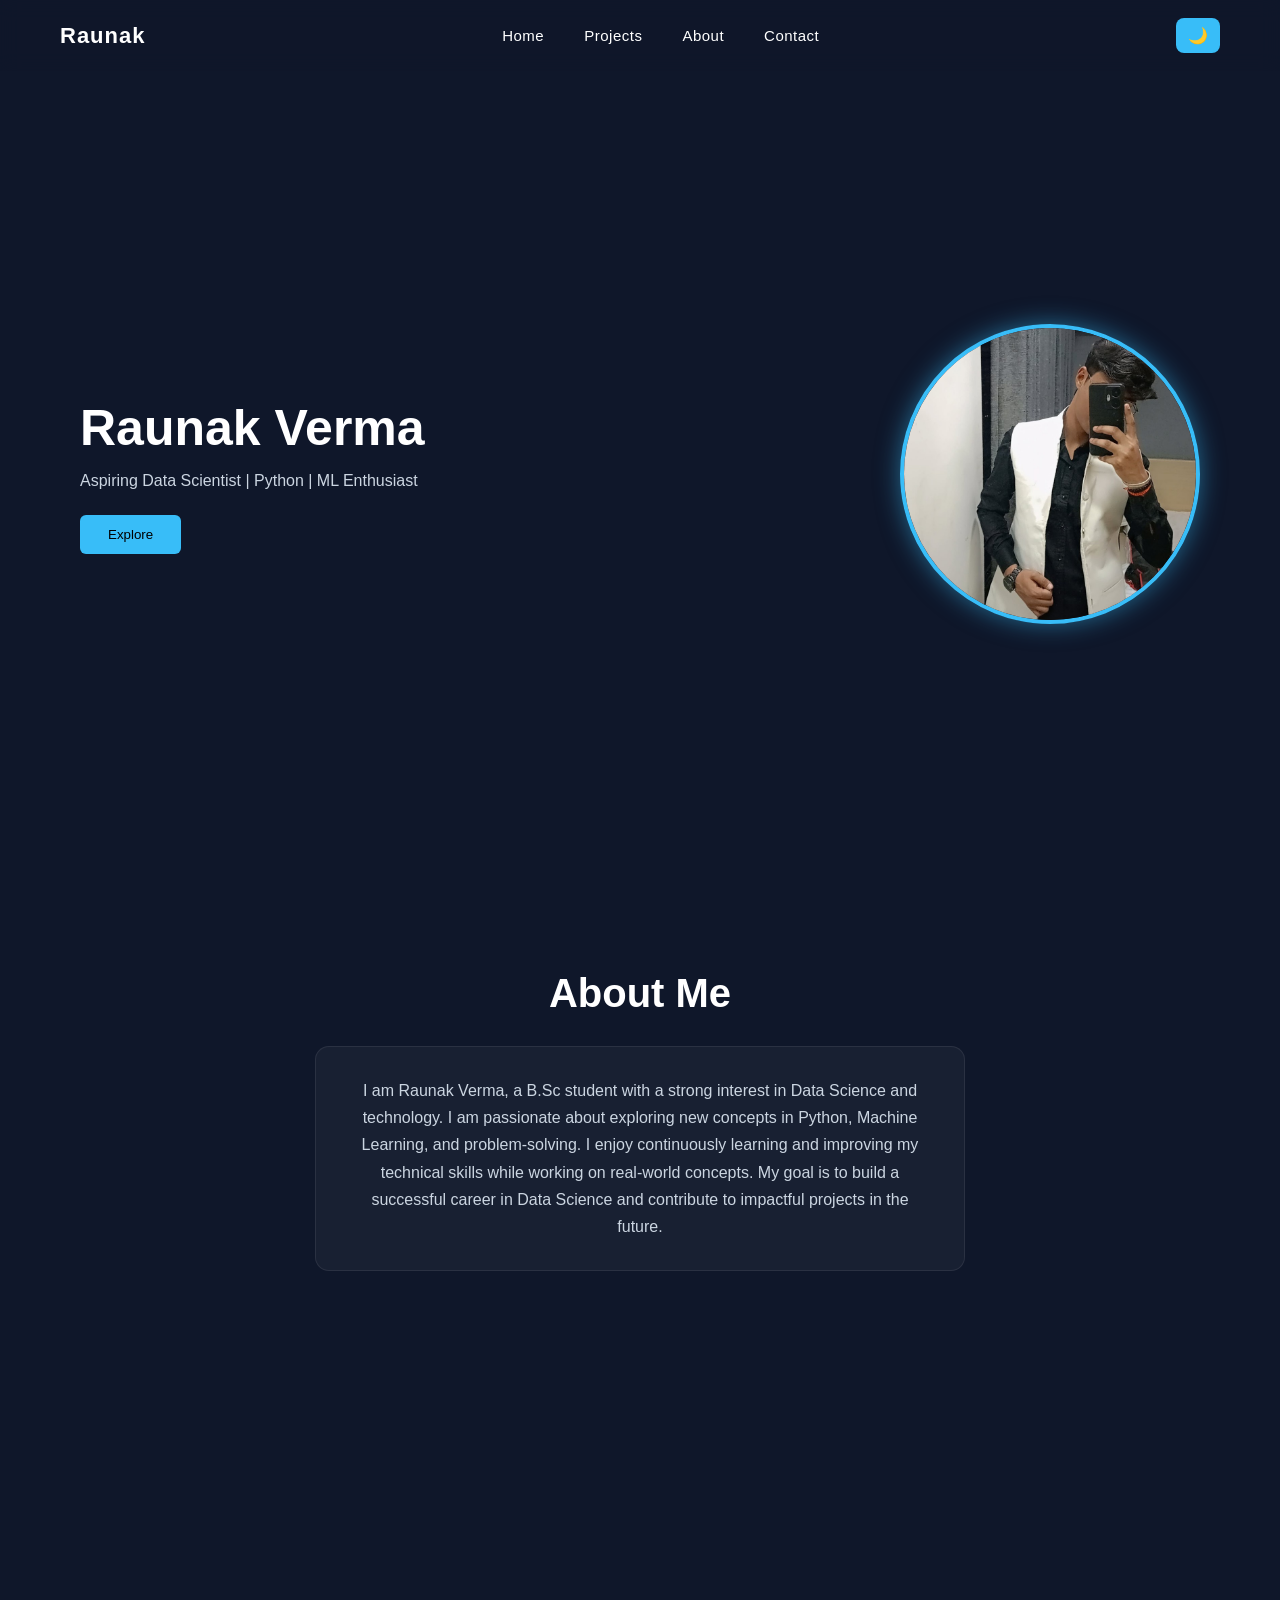
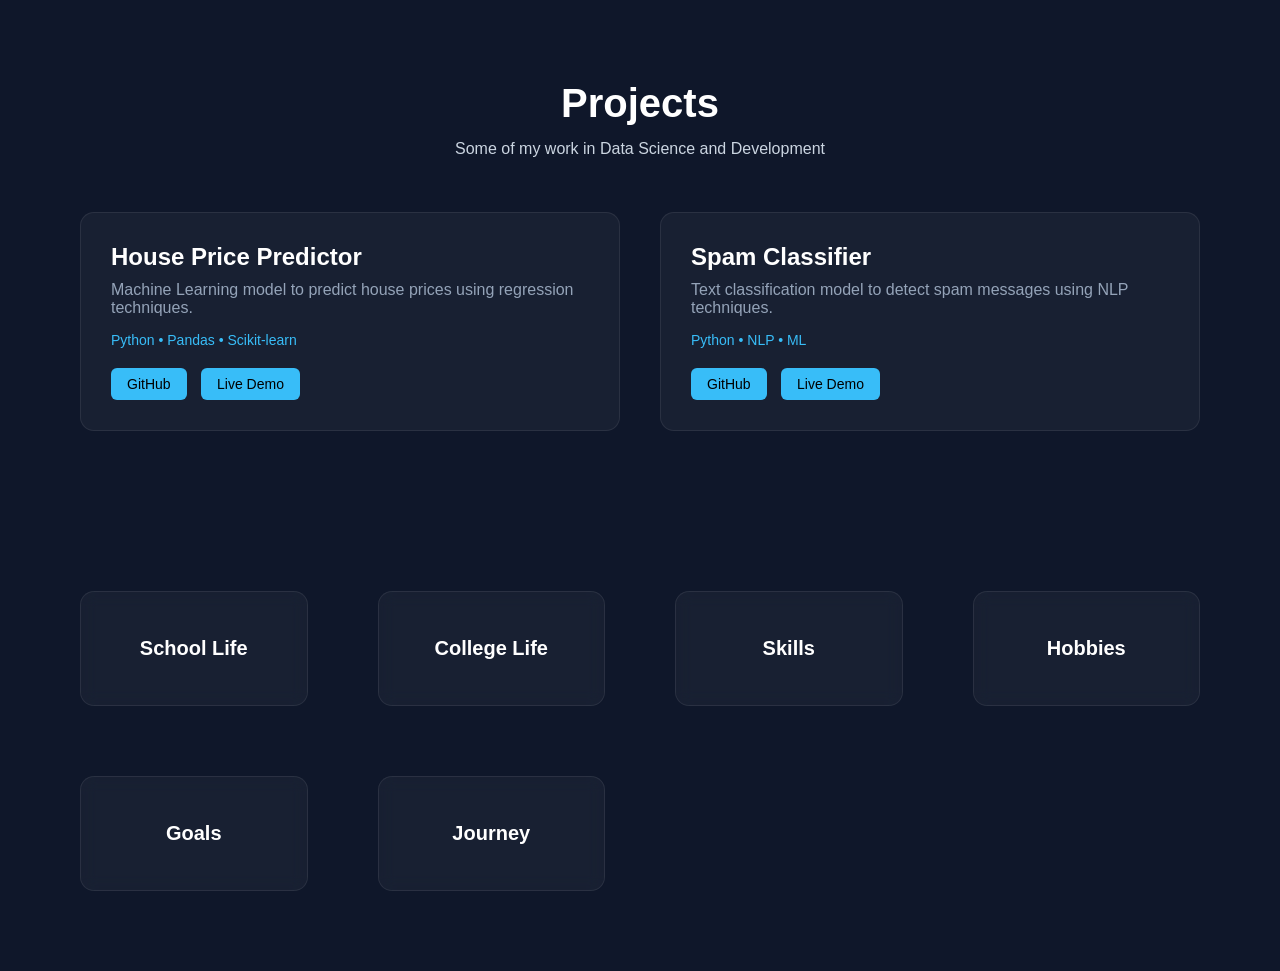
==== commit 1f74474f: "Fix HTML" ====
--- a/index.html
+++ b/index.html
@@ -15,7 +15,7 @@
   <ul class="nav-links">
     <li><a href="#">Home</a></li>
     <li><a href="#projects">Projects</a></li>
-    <li><a href="#about">About</a></li>
+    <li><a href="#page">About</a></li>
     <li><a href="#contact">Contact</a></li>
   </ul>
 
@@ -134,4 +134,4 @@
 
 <script src="script.js"></script>
 </body>
-</html>+</html>
--- a/style.css
+++ b/style.css
@@ -569,3 +569,105 @@
   border-color: #38bdf8;
   box-shadow: 0 8px 18px rgba(0,0,0,0.35);
 }
+/* 🔹 Theme Variables */
+:root{
+  --bg: #0f172a;
+  --text: #ffffff;
+  --nav: rgba(15,23,42,0.8);
+  --primary: #38bdf8;
+}
+
+/* 🔹 Light Theme */
+.light{
+  --bg: #f8fafc;
+  --text: #0f172a;
+  --nav: rgba(255,255,255,0.8);
+  --primary: #0ea5e9;
+}
+
+/* 🔹 Body */
+body{
+  margin: 0;
+  background: var(--bg);
+  color: var(--text);
+  font-family: Arial, sans-serif;
+  transition: 0.3s;
+}
+
+/* 🔹 Navbar */
+.navbar{
+  display: flex;
+  justify-content: space-between;
+  align-items: center;
+
+  padding: 18px 60px;
+
+  background: var(--nav);
+  backdrop-filter: blur(10px);
+
+  position: sticky;
+  top: 0;
+  z-index: 1000;
+}
+
+/* 🔹 Logo */
+.logo{
+  font-size: 22px;
+  font-weight: 600;
+  letter-spacing: 1px;
+}
+
+/* 🔹 Nav links */
+.nav-links{
+  display: flex;
+  list-style: none;
+  gap: 35px;
+}
+
+/* 🔹 Links */
+.nav-links a{
+  position: relative;
+  text-decoration: none;
+  color: var(--text);
+  font-size: 15px;
+  letter-spacing: 0.5px;
+  padding: 5px 0;
+  transition: 0.3s;
+}
+
+/* 🔥 Underline hover */
+.nav-links a::after{
+  content: "";
+  position: absolute;
+  left: 0;
+  bottom: -3px;
+
+  width: 0%;
+  height: 2px;
+  background: var(--primary);
+
+  transition: 0.3s;
+}
+
+.nav-links a:hover{
+  color: var(--primary);
+}
+
+.nav-links a:hover::after{
+  width: 100%;
+}
+
+/* 🔹 Theme Button */
+.theme-btn{
+  background: var(--primary);
+  border: none;
+  padding: 8px 12px;
+  border-radius: 8px;
+  cursor: pointer;
+  font-size: 16px;
+  transition: 0.3s;
+}
+
+.theme-btn:hover{
+  transform: scale(1.1);
+}
--- a/style.css
+++ b/style.css
@@ -569,3 +569,105 @@
   border-color: #38bdf8;
   box-shadow: 0 8px 18px rgba(0,0,0,0.35);
 }
+/* 🔹 Theme Variables */
+:root{
+  --bg: #0f172a;
+  --text: #ffffff;
+  --nav: rgba(15,23,42,0.8);
+  --primary: #38bdf8;
+}
+
+/* 🔹 Light Theme */
+.light{
+  --bg: #f8fafc;
+  --text: #0f172a;
+  --nav: rgba(255,255,255,0.8);
+  --primary: #0ea5e9;
+}
+
+/* 🔹 Body */
+body{
+  margin: 0;
+  background: var(--bg);
+  color: var(--text);
+  font-family: Arial, sans-serif;
+  transition: 0.3s;
+}
+
+/* 🔹 Navbar */
+.navbar{
+  display: flex;
+  justify-content: space-between;
+  align-items: center;
+
+  padding: 18px 60px;
+
+  background: var(--nav);
+  backdrop-filter: blur(10px);
+
+  position: sticky;
+  top: 0;
+  z-index: 1000;
+}
+
+/* 🔹 Logo */
+.logo{
+  font-size: 22px;
+  font-weight: 600;
+  letter-spacing: 1px;
+}
+
+/* 🔹 Nav links */
+.nav-links{
+  display: flex;
+  list-style: none;
+  gap: 35px;
+}
+
+/* 🔹 Links */
+.nav-links a{
+  position: relative;
+  text-decoration: none;
+  color: var(--text);
+  font-size: 15px;
+  letter-spacing: 0.5px;
+  padding: 5px 0;
+  transition: 0.3s;
+}
+
+/* 🔥 Underline hover */
+.nav-links a::after{
+  content: "";
+  position: absolute;
+  left: 0;
+  bottom: -3px;
+
+  width: 0%;
+  height: 2px;
+  background: var(--primary);
+
+  transition: 0.3s;
+}
+
+.nav-links a:hover{
+  color: var(--primary);
+}
+
+.nav-links a:hover::after{
+  width: 100%;
+}
+
+/* 🔹 Theme Button */
+.theme-btn{
+  background: var(--primary);
+  border: none;
+  padding: 8px 12px;
+  border-radius: 8px;
+  cursor: pointer;
+  font-size: 16px;
+  transition: 0.3s;
+}
+
+.theme-btn:hover{
+  transform: scale(1.1);
+}
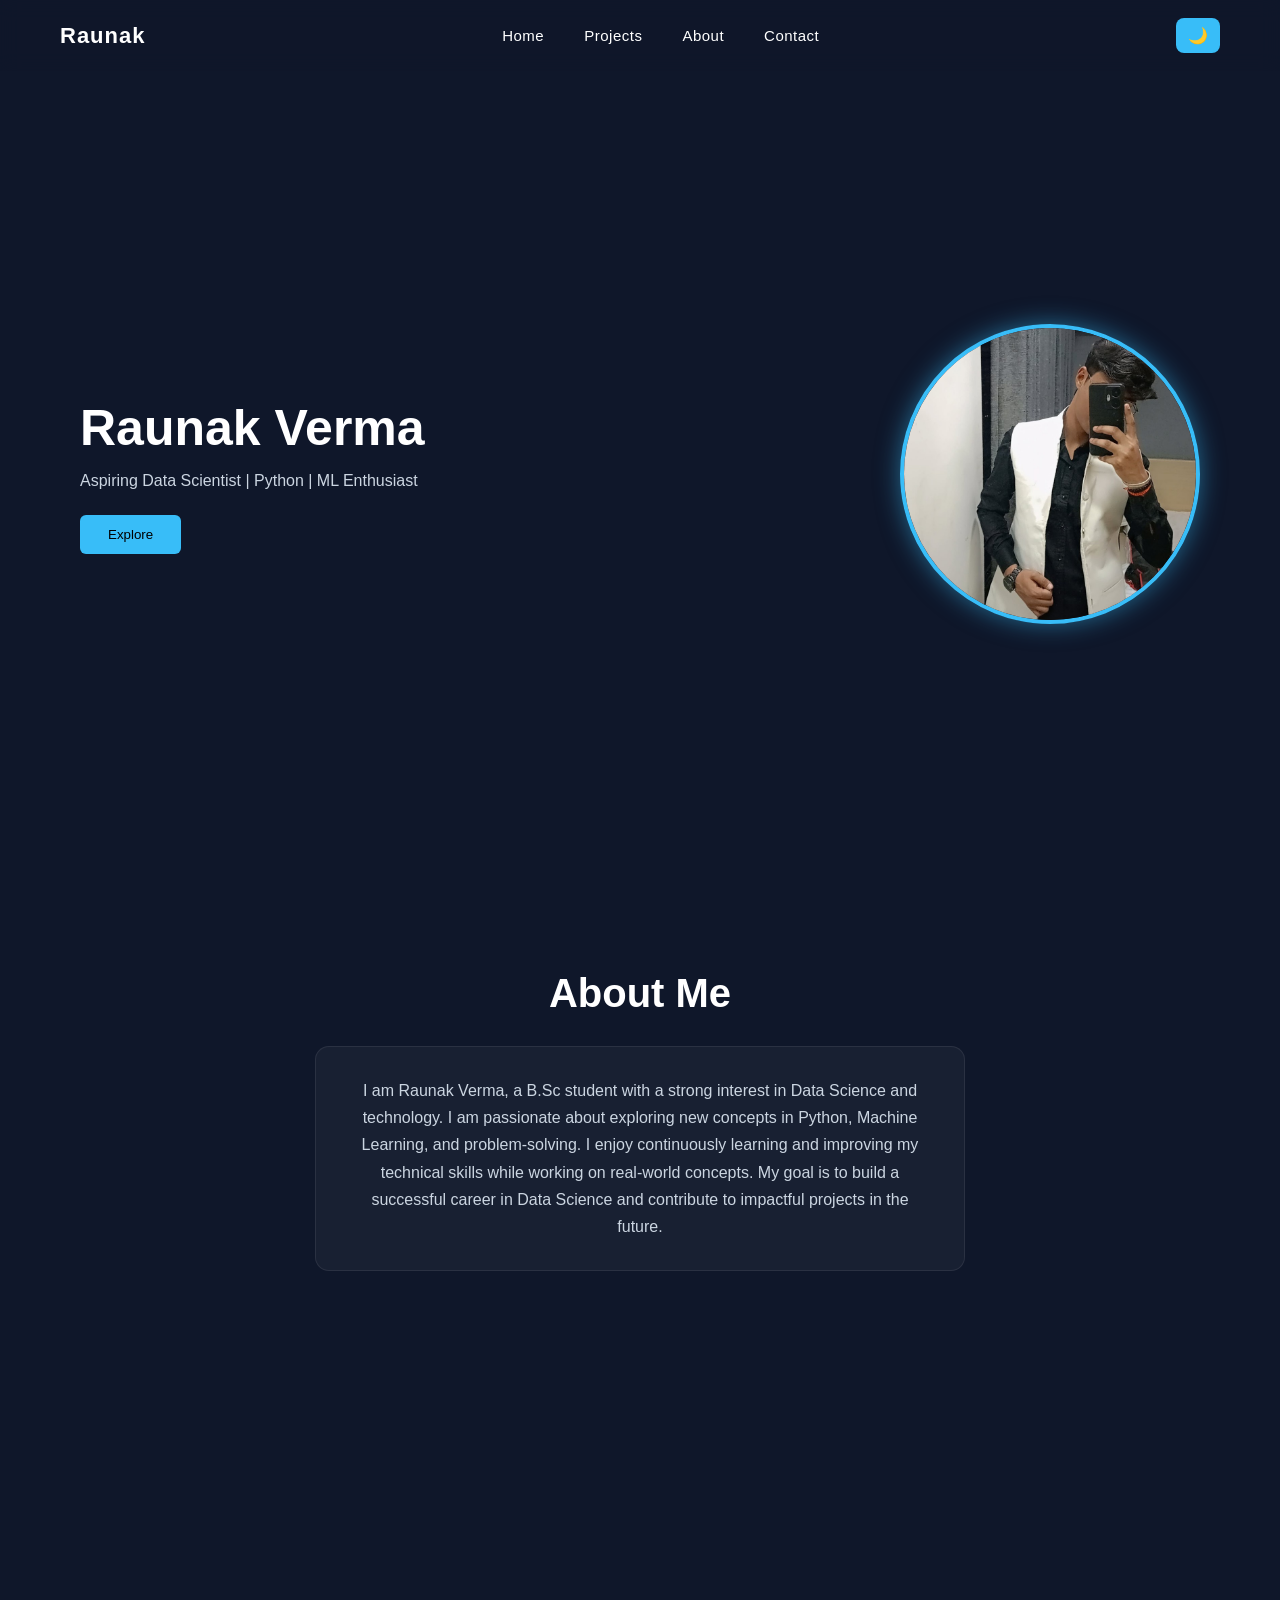
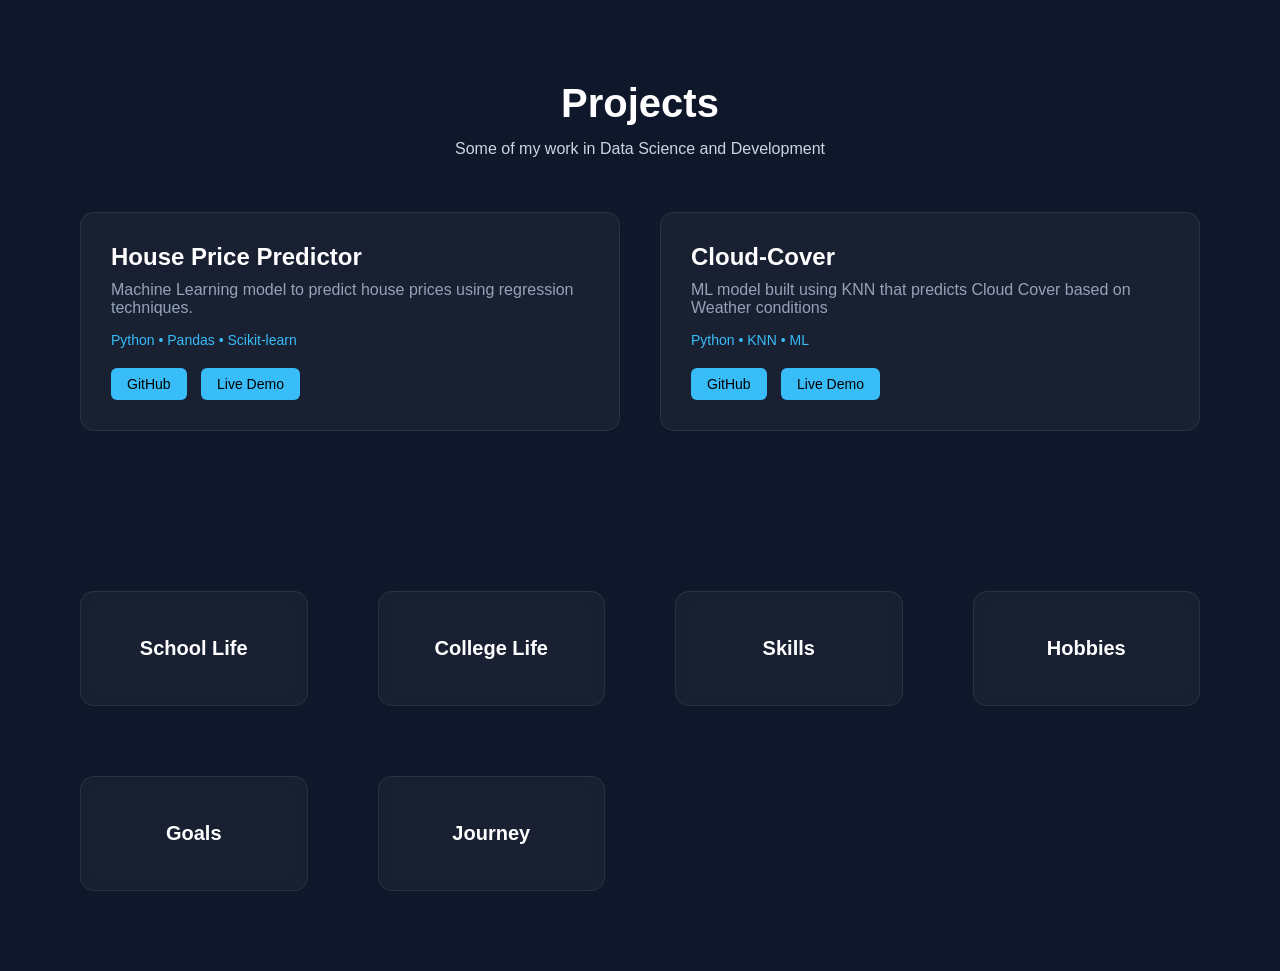
==== commit ffc97dfe: "Add files via upload" ====
--- a/index.html
+++ b/index.html
@@ -15,7 +15,7 @@
   <ul class="nav-links">
     <li><a href="#">Home</a></li>
     <li><a href="#projects">Projects</a></li>
-    <li><a href="#page">About</a></li>
+    <li><a href="#about">About</a></li>
     <li><a href="#contact">Contact</a></li>
   </ul>
 
@@ -88,14 +88,14 @@
 
     <!-- 🔹 Project 2 -->
     <div class="project-card">
-      <h2>Spam Classifier</h2>
-      <p>Text classification model to detect spam messages using NLP techniques.</p>
+      <h2>Cloud-Cover</h2>
+      <p>ML model built using KNN that predicts Cloud Cover based on Weather conditions</p>
 
-      <div class="tech">Python • NLP • ML</div>
+      <div class="tech">Python • KNN • ML</div>
 
       <div class="buttons">
-        <a href="#">GitHub</a>
-        <a href="#">Live Demo</a>
+        <a href="https://github.com/raunakverma07/Cloud-Cover">GitHub</a>
+        <a href="https://raunak-cloud-cover.streamlit.app">Live Demo</a>
       </div>
     </div>
 
@@ -134,4 +134,4 @@
 
 <script src="script.js"></script>
 </body>
-</html>
+</html>
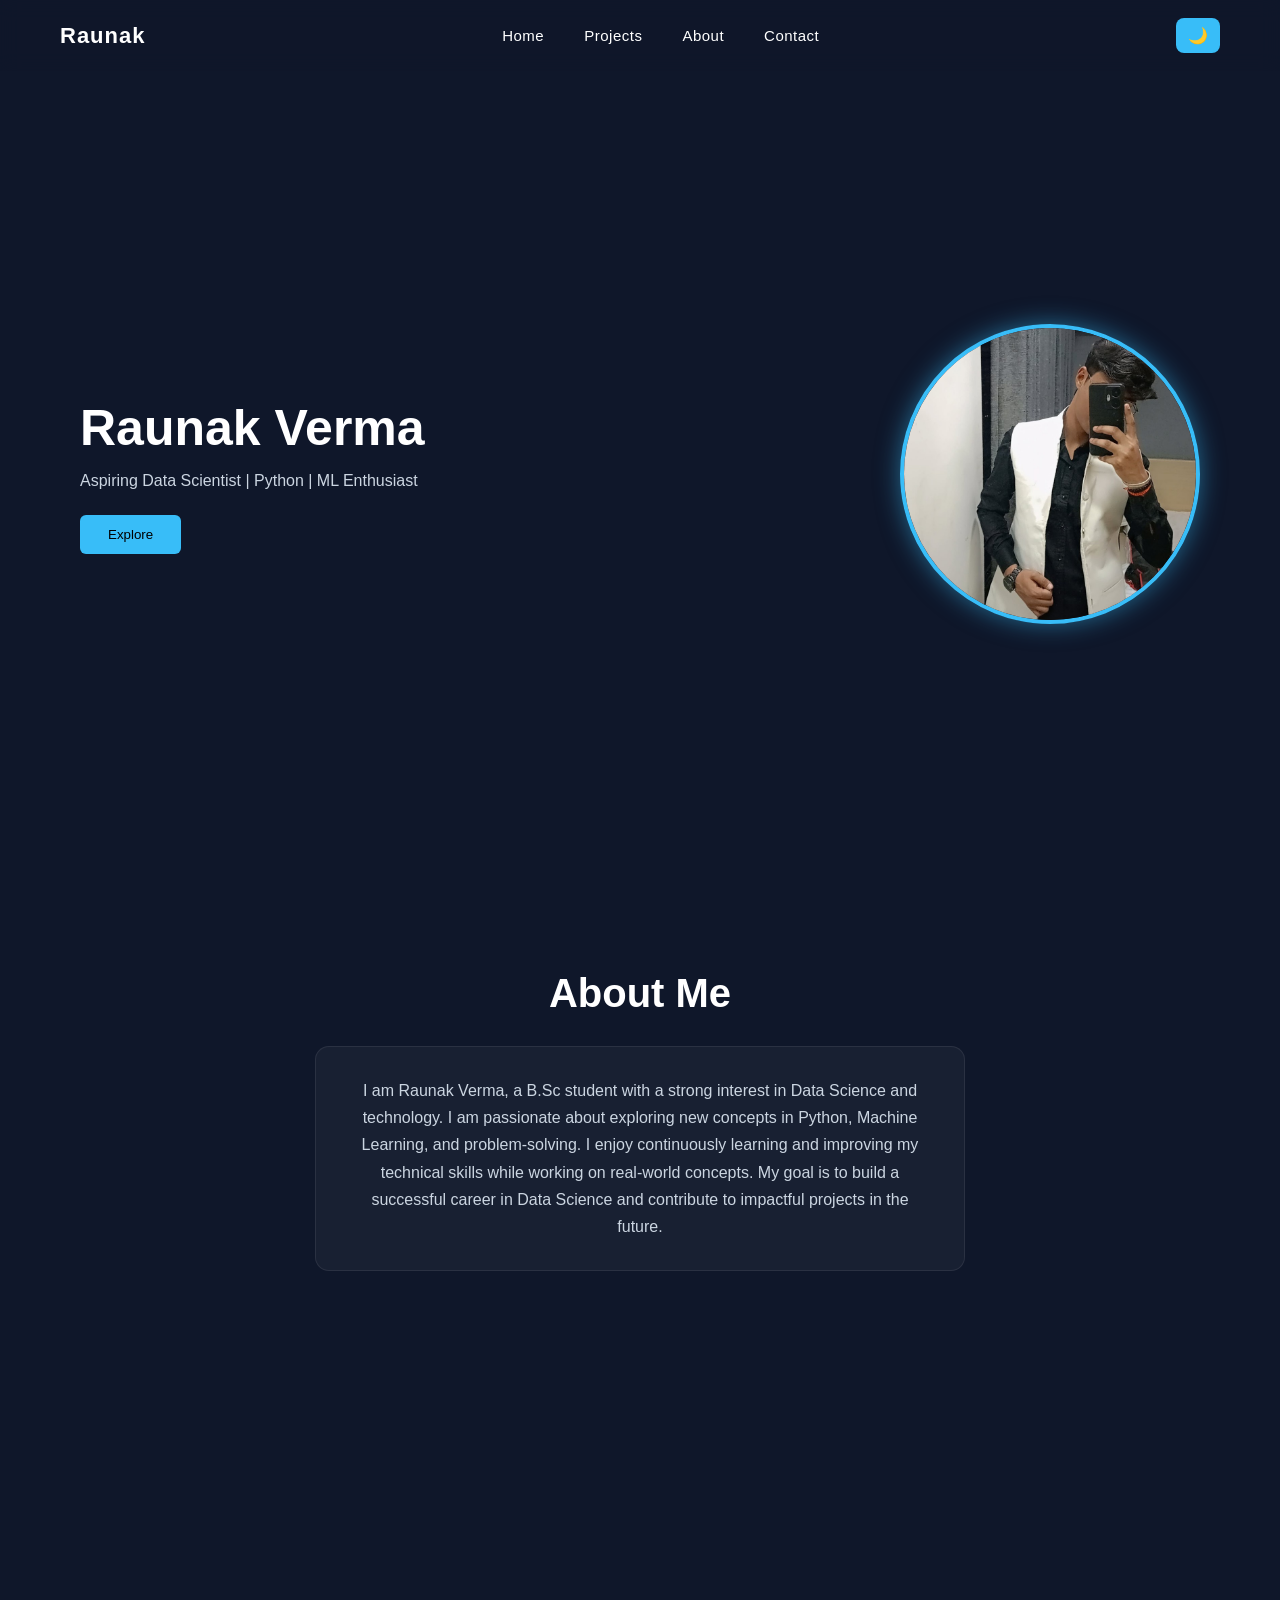
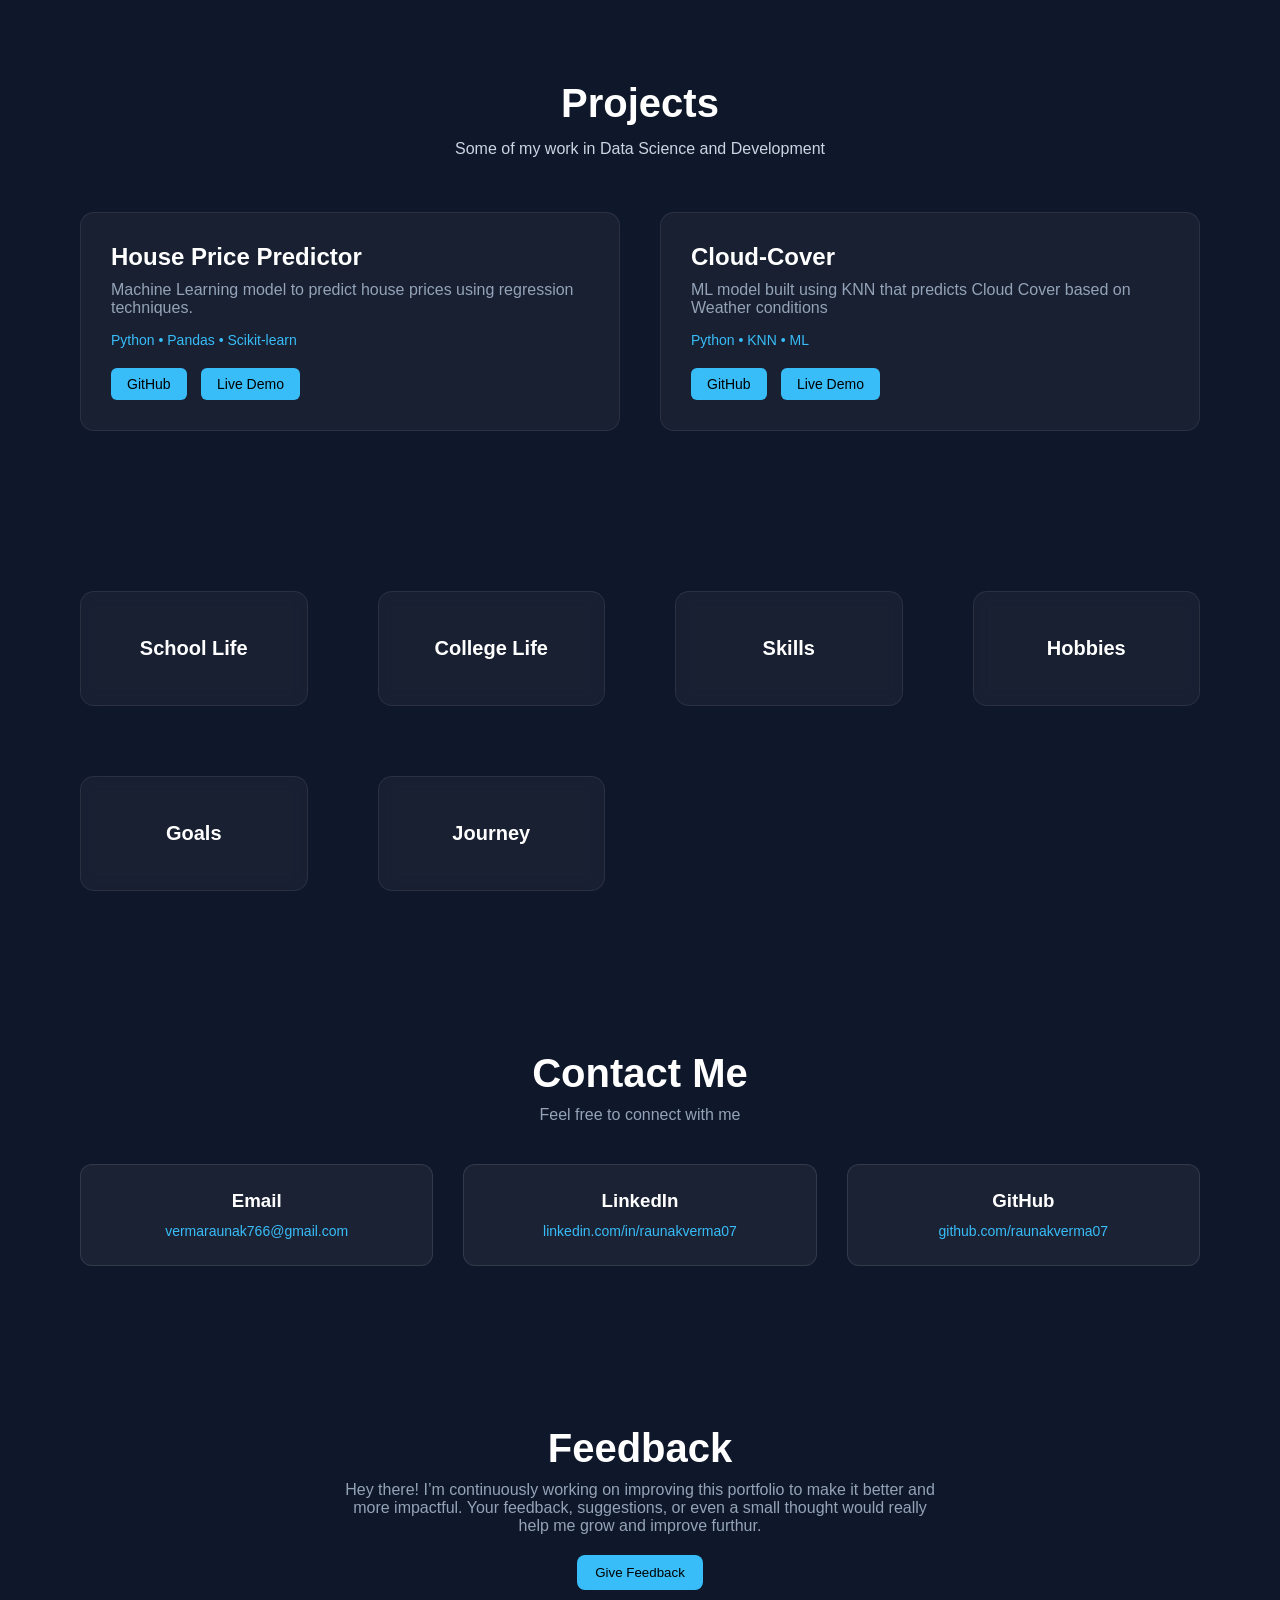
==== commit 8b359d64: "Add files via upload" ====
--- a/index.html
+++ b/index.html
@@ -15,7 +15,7 @@
   <ul class="nav-links">
     <li><a href="#">Home</a></li>
     <li><a href="#projects">Projects</a></li>
-    <li><a href="#about">About</a></li>
+    <li><a href="#page">About</a></li>
     <li><a href="#contact">Contact</a></li>
   </ul>
 
@@ -51,7 +51,7 @@
 <body>
 
 
-<section class="page">
+<section class="page" id="page">
   <h1>About Me</h1>
 
   <p>
@@ -132,6 +132,72 @@
 
 </section>
 
+<section class="contact" id="contact">
+
+  <h1>Contact Me</h1>
+  <p class="contact-subtitle">Feel free to connect with me</p>
+
+  <div class="contact-container">
+
+    <!-- Email -->
+    <div class="contact-card">
+      <h3>Email</h3>
+      <a href="mailto:vermaraunak766@gmail.com">
+        vermaraunak766@gmail.com
+      </a>
+    </div>
+
+    <!-- LinkedIn -->
+    <div class="contact-card">
+      <h3>LinkedIn</h3>
+      <a href="https://www.linkedin.com/in/raunakverma07" target="_blank">
+        linkedin.com/in/raunakverma07
+      </a>
+    </div>
+
+    <!-- GitHub -->
+    <div class="contact-card">
+      <h3>GitHub</h3>
+      <a href="https://github.com/raunakverma07" target="_blank">
+        github.com/raunakverma07
+      </a>
+    </div>
+
+  </div>
+
+</section>
+
+
+<section class="feedback">
+
+  <h1>Feedback</h1>
+
+  <!-- Intro -->
+  <p class="feedback-text">
+    Hey there! I’m continuously working on improving this portfolio to make it better and more impactful. 
+    Your feedback, suggestions, or even a small thought would really help me grow and improve furthur.
+  </p>
+
+  <!-- Button -->
+  <button class="feedback-btn" onclick="toggleForm()">
+    Give Feedback
+  </button>
+
+  <!-- Form -->
+  <form action="https://formspree.io/f/mqegrqkd" method="POST" class="feedback-form">
+
+    <input type="text" name="name" placeholder="Your Name ">
+
+    <input type="email" name="email" placeholder="Your Email (valid)">
+
+    <textarea name="message" id="message" rows="5" placeholder="Write your feedback..." required></textarea>
+
+    <button type="submit">Submit</button>
+
+  </form>
+
+</section>
+
 <script src="script.js"></script>
 </body>
-</html>+</html>
--- a/style.css
+++ b/style.css
@@ -671,3 +671,248 @@
 .theme-btn:hover{
   transform: scale(1.1);
 }
+.skills{
+  padding: 80px;
+  text-align: center;
+}
+
+.skills h1{
+  font-size: 40px;
+  margin-bottom: 40px;
+}
+
+.skills-container{
+  display: grid;
+  grid-template-columns: repeat(auto-fit, minmax(280px, 1fr));
+  gap: 30px;
+}
+
+.skill-box{
+  background: rgba(255,255,255,0.05);
+  padding: 25px;
+  border-radius: 12px;
+  text-align: left;
+  border: 1px solid rgba(255,255,255,0.1);
+  transition: 0.3s;
+}
+
+.skill-box:hover{
+ transform: translateY(-6px);
+  border-color: #38bdf8;
+  box-shadow: 0 8px 18px rgba(114, 237, 241, 0.35)
+}
+
+.skill-box h2{
+  margin-bottom: 15px;
+}
+
+.skill-box ul{
+  padding-left: 18px;
+}
+
+.skill-box li{
+  margin-bottom: 8px;
+}
+.hobbies{
+  padding: 80px;
+  text-align: center;
+}
+
+.hobbies h1{
+  font-size: 40px;
+  margin-bottom: 40px;
+}
+
+.hobby-container{
+  display: flex;
+  justify-content: center;
+}
+
+.hobby-box{
+  max-width: 700px;
+  background: rgba(255,255,255,0.05);
+  padding: 30px;
+  border-radius: 14px;
+  border: 1px solid rgba(255,255,255,0.1);
+  text-align: left;
+  line-height: 1.6;
+  transition: 0.3s;
+}
+
+/* 🔥 same hover jo tu chahta tha */
+.hobby-box:hover{
+  transform: translateY(-6px);
+  border-color: #38bdf8;
+  box-shadow: 0 8px 18px rgba(0,0,0,0.35);
+}
+.goals{
+  padding: 80px;
+  text-align: center;
+}
+
+.goals h1{
+  font-size: 40px;
+  margin-bottom: 40px;
+}
+
+.goals-container{
+  display: flex;
+  justify-content: center;
+}
+
+.goal-box{
+  max-width: 750px;
+  background: rgba(255,255,255,0.05);
+  padding: 30px;
+  border-radius: 14px;
+  border: 1px solid rgba(255,255,255,0.1);
+  text-align: left;
+  line-height: 1.7;
+  transition: 0.3s;
+}
+
+/* 🔥 Same hover consistency */
+.goal-box:hover{
+  transform: translateY(-6px);
+  border-color: #38bdf8;
+  box-shadow: 0 8px 18px rgba(0,0,0,0.35);
+}
+.journey{
+  padding: 80px;
+  text-align: center;
+}
+
+.journey h1{
+  font-size: 40px;
+  margin-bottom: 40px;
+}
+
+.journey-container{
+  display: flex;
+  justify-content: center;
+}
+
+.journey-box{
+  max-width: 750px;
+  background: rgba(255,255,255,0.05);
+  padding: 30px;
+  border-radius: 14px;
+  border: 1px solid rgba(255,255,255,0.1);
+  text-align: left;
+  line-height: 1.7;
+  transition: 0.3s;
+}
+
+/* 🔥 Same hover */
+.journey-box:hover{
+  transform: translateY(-6px);
+  border-color: #38bdf8;
+  box-shadow: 0 8px 18px rgba(0,0,0,0.35);
+}
+.contact{
+  padding: 80px;
+  text-align: center;
+}
+
+.contact h1{
+  font-size: 40px;
+  margin-bottom: 10px;
+}
+
+.contact-subtitle{
+  color: #94a3b8;
+  margin-bottom: 40px;
+}
+
+/* Container */
+.contact-container{
+  display: grid;
+  grid-template-columns: repeat(auto-fit, minmax(250px, 1fr));
+  gap: 30px;
+}
+
+/* Cards */
+.contact-card{
+  background: rgba(255,255,255,0.05);
+  padding: 25px;
+  border-radius: 12px;
+  border: 1px solid rgba(255,255,255,0.1);
+  transition: 0.3s;
+}
+
+.contact-card h3{
+  margin-bottom: 10px;
+}
+
+.contact-card a{
+  text-decoration: none;
+  color: #38bdf8;
+  font-size: 14px;
+  word-break: break-all;
+}
+
+/* 🔥 Same hover */
+.contact-card:hover{
+  transform: translateY(-6px);
+  border-color: #38bdf8;
+  box-shadow: 0 8px 18px rgba(0,0,0,0.35);
+}
+.feedback{
+  padding: 80px;
+  text-align: center;
+}
+
+.feedback h1{
+  font-size: 40px;
+  margin-bottom: 10px;
+}
+
+.feedback-text{
+  max-width: 600px;
+  margin: auto;
+  color: #94a3b8;
+  margin-bottom: 20px;
+}
+
+.feedback-btn{
+  padding: 10px 18px;
+  border: none;
+  background: #38bdf8;
+  border-radius: 8px;
+  cursor: pointer;
+  margin-bottom: 20px;
+  transition: 0.3s;
+}
+
+.feedback-btn:hover{
+  transform: scale(1.05);
+}
+
+.feedback-form{
+  display: none;
+  max-width: 500px;
+  margin: auto;
+  flex-direction: column;
+  gap: 15px;
+}
+
+.feedback-form input,
+.feedback-form textarea{
+  padding: 12px;
+  border-radius: 8px;
+  border: 1px solid rgba(255,255,255,0.1);
+  background: rgba(255,255,255,0.05);
+  color: white;
+}
+
+.feedback-form button{
+  padding: 12px;
+  border: none;
+  border-radius: 8px;
+  background: #38bdf8;
+  cursor: pointer;
+}
+
+.feedback-form button:hover{
+  transform: translateY(-3px);
+}
--- a/style.css
+++ b/style.css
@@ -671,3 +671,248 @@
 .theme-btn:hover{
   transform: scale(1.1);
 }
+.skills{
+  padding: 80px;
+  text-align: center;
+}
+
+.skills h1{
+  font-size: 40px;
+  margin-bottom: 40px;
+}
+
+.skills-container{
+  display: grid;
+  grid-template-columns: repeat(auto-fit, minmax(280px, 1fr));
+  gap: 30px;
+}
+
+.skill-box{
+  background: rgba(255,255,255,0.05);
+  padding: 25px;
+  border-radius: 12px;
+  text-align: left;
+  border: 1px solid rgba(255,255,255,0.1);
+  transition: 0.3s;
+}
+
+.skill-box:hover{
+ transform: translateY(-6px);
+  border-color: #38bdf8;
+  box-shadow: 0 8px 18px rgba(114, 237, 241, 0.35)
+}
+
+.skill-box h2{
+  margin-bottom: 15px;
+}
+
+.skill-box ul{
+  padding-left: 18px;
+}
+
+.skill-box li{
+  margin-bottom: 8px;
+}
+.hobbies{
+  padding: 80px;
+  text-align: center;
+}
+
+.hobbies h1{
+  font-size: 40px;
+  margin-bottom: 40px;
+}
+
+.hobby-container{
+  display: flex;
+  justify-content: center;
+}
+
+.hobby-box{
+  max-width: 700px;
+  background: rgba(255,255,255,0.05);
+  padding: 30px;
+  border-radius: 14px;
+  border: 1px solid rgba(255,255,255,0.1);
+  text-align: left;
+  line-height: 1.6;
+  transition: 0.3s;
+}
+
+/* 🔥 same hover jo tu chahta tha */
+.hobby-box:hover{
+  transform: translateY(-6px);
+  border-color: #38bdf8;
+  box-shadow: 0 8px 18px rgba(0,0,0,0.35);
+}
+.goals{
+  padding: 80px;
+  text-align: center;
+}
+
+.goals h1{
+  font-size: 40px;
+  margin-bottom: 40px;
+}
+
+.goals-container{
+  display: flex;
+  justify-content: center;
+}
+
+.goal-box{
+  max-width: 750px;
+  background: rgba(255,255,255,0.05);
+  padding: 30px;
+  border-radius: 14px;
+  border: 1px solid rgba(255,255,255,0.1);
+  text-align: left;
+  line-height: 1.7;
+  transition: 0.3s;
+}
+
+/* 🔥 Same hover consistency */
+.goal-box:hover{
+  transform: translateY(-6px);
+  border-color: #38bdf8;
+  box-shadow: 0 8px 18px rgba(0,0,0,0.35);
+}
+.journey{
+  padding: 80px;
+  text-align: center;
+}
+
+.journey h1{
+  font-size: 40px;
+  margin-bottom: 40px;
+}
+
+.journey-container{
+  display: flex;
+  justify-content: center;
+}
+
+.journey-box{
+  max-width: 750px;
+  background: rgba(255,255,255,0.05);
+  padding: 30px;
+  border-radius: 14px;
+  border: 1px solid rgba(255,255,255,0.1);
+  text-align: left;
+  line-height: 1.7;
+  transition: 0.3s;
+}
+
+/* 🔥 Same hover */
+.journey-box:hover{
+  transform: translateY(-6px);
+  border-color: #38bdf8;
+  box-shadow: 0 8px 18px rgba(0,0,0,0.35);
+}
+.contact{
+  padding: 80px;
+  text-align: center;
+}
+
+.contact h1{
+  font-size: 40px;
+  margin-bottom: 10px;
+}
+
+.contact-subtitle{
+  color: #94a3b8;
+  margin-bottom: 40px;
+}
+
+/* Container */
+.contact-container{
+  display: grid;
+  grid-template-columns: repeat(auto-fit, minmax(250px, 1fr));
+  gap: 30px;
+}
+
+/* Cards */
+.contact-card{
+  background: rgba(255,255,255,0.05);
+  padding: 25px;
+  border-radius: 12px;
+  border: 1px solid rgba(255,255,255,0.1);
+  transition: 0.3s;
+}
+
+.contact-card h3{
+  margin-bottom: 10px;
+}
+
+.contact-card a{
+  text-decoration: none;
+  color: #38bdf8;
+  font-size: 14px;
+  word-break: break-all;
+}
+
+/* 🔥 Same hover */
+.contact-card:hover{
+  transform: translateY(-6px);
+  border-color: #38bdf8;
+  box-shadow: 0 8px 18px rgba(0,0,0,0.35);
+}
+.feedback{
+  padding: 80px;
+  text-align: center;
+}
+
+.feedback h1{
+  font-size: 40px;
+  margin-bottom: 10px;
+}
+
+.feedback-text{
+  max-width: 600px;
+  margin: auto;
+  color: #94a3b8;
+  margin-bottom: 20px;
+}
+
+.feedback-btn{
+  padding: 10px 18px;
+  border: none;
+  background: #38bdf8;
+  border-radius: 8px;
+  cursor: pointer;
+  margin-bottom: 20px;
+  transition: 0.3s;
+}
+
+.feedback-btn:hover{
+  transform: scale(1.05);
+}
+
+.feedback-form{
+  display: none;
+  max-width: 500px;
+  margin: auto;
+  flex-direction: column;
+  gap: 15px;
+}
+
+.feedback-form input,
+.feedback-form textarea{
+  padding: 12px;
+  border-radius: 8px;
+  border: 1px solid rgba(255,255,255,0.1);
+  background: rgba(255,255,255,0.05);
+  color: white;
+}
+
+.feedback-form button{
+  padding: 12px;
+  border: none;
+  border-radius: 8px;
+  background: #38bdf8;
+  cursor: pointer;
+}
+
+.feedback-form button:hover{
+  transform: translateY(-3px);
+}
